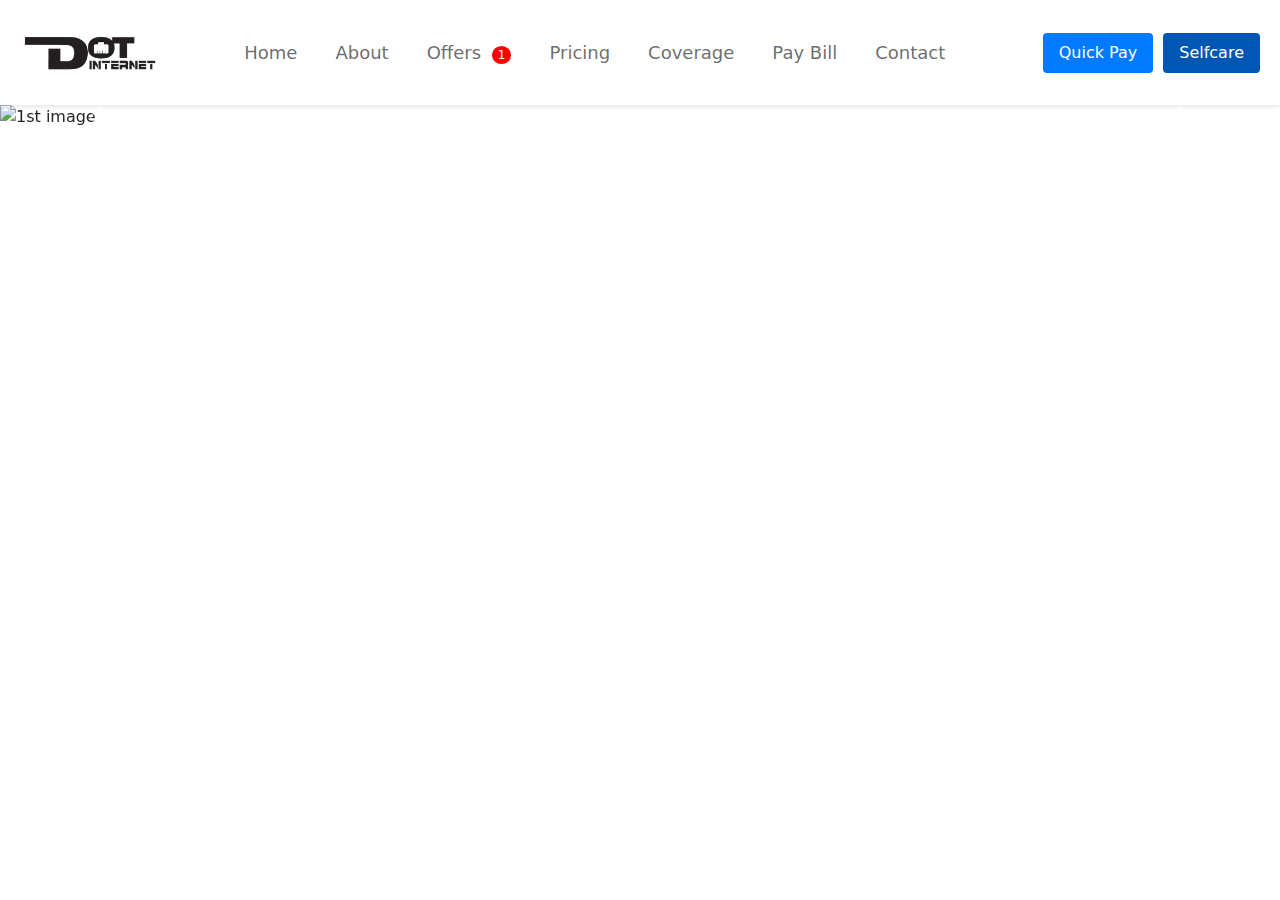
==== index.html @ 7874fa24 "header and slider completed" ====
<!DOCTYPE html>
<html lang="en">
<head>
    <meta charset="UTF-8">
    <meta name="viewport" content="width=device-width, initial-scale=1.0">
    <title>Start Communication</title>
    <link href="assets/css/bootstrap.min.css" rel="stylesheet">
    <link rel="stylesheet" href="assets/css/style.css">
</head>
<body>
    <div class="row">
        <div class="container">
            <header class="header">
                <div class="" id="container">
                    <div class="logo">
                        <img src="assets/images/logo.png" alt="DOT Internet Logo">
                    </div>
                    <input type="checkbox" id="menu-toggle">
                    <label for="menu-toggle" class="menu-icon">
                        <span></span>
                        <span></span>
                        <span></span>
                    </label>
                    <nav class="nav">
                        <ul>
                            <li><a href="#">Home</a></li>
                            <li><a href="#">About</a></li>
                            <li><a href="#">Offers <span class="offer-count">1</span></a></li>
                            <li><a href="#">Pricing</a></li>
                            <li><a href="#">Coverage</a></li>
                            <li><a href="#">Pay Bill</a></li>
                            <li><a href="#">Contact</a></li>
                        </ul>
                    </nav>
                    <div class="nav-buttons">
                        <button class="quick-pay btn btn-primary">Quick Pay</button>
                        <button class="selfcare">Selfcare</button>
                    </div>
                </div>
            </header>
        </div>
    </div>
    
    <div class="row">
        <div class="container">
            <div id="carouselExampleFade" class="carousel slide carousel-fade" data-bs-ride="carousel">
                <div class="carousel-inner">
                  <div class="carousel-item active">
                    <img src="https://capricathemes.com/opencart/OPC08/OPC080178/OPC1/image/cache/catalog/main-banner-1-1903x701.jpg" class="d-block w-100" alt="1st image">
                  </div>
                  <div class="carousel-item">
                    <img src="https://capricathemes.com/opencart/OPC08/OPC080178/OPC1/image/cache/catalog/main-banner-2-1903x701.jpg" class="d-block w-100" alt="2nd image">
                  </div>
                  <div class="carousel-item">
                    <img src="https://capricathemes.com/opencart/OPC08/OPC080178/OPC1/image/cache/catalog/main-banner-2-1903x701.jpg" class="d-block w-100" alt="3rd image">
                  </div>
                </div>
                <button class="carousel-control-prev" type="button" data-bs-target="#carouselExampleFade" data-bs-slide="prev">
                  <span class="carousel-control-prev-icon" aria-hidden="true"></span>
                  <span class="visually-hidden">Previous</span>
                </button>
                <button class="carousel-control-next" type="button" data-bs-target="#carouselExampleFade" data-bs-slide="next">
                  <span class="carousel-control-next-icon" aria-hidden="true"></span>
                  <span class="visually-hidden">Next</span>
                </button>
              </div>
        </div>
    </div>
   





<script src="https://cdn.jsdelivr.net/npm/@popperjs/core@2.11.6/dist/umd/popper.min.js"></script>
<script src="https://cdn.jsdelivr.net/npm/bootstrap@5.2.3/dist/js/bootstrap.min.js"></script>
</body>
</html>
---- assets/css/style.css ----
/* styles.css */
body {
    margin: 0;
    /* font-family: Arial, sans-serif; */
}

.header {
    background-color: #fff;
    box-shadow: 0 2px 4px rgba(0, 0, 0, 0.1);
}

#container {
    display: flex;
    justify-content: space-between;
    align-items: center;
    padding: 24px 20px;
}

.logo img {
    height: 40px;
}

.nav ul {
    list-style: none;
    display: flex;
    margin: 0;
    padding: 15px;
}

.nav ul li {
    margin-right: 38px;
}

.nav ul li a {
    text-decoration: none;
    color: #383737bd;
    font-weight: 500;
    font-size: 18px;
}

.nav ul li a:hover {
    color: #007BFF;
}

.offer-count {
    background-color: red;
    color: white;
    border-radius: 50%;
    padding: 2px 6px;
    font-size: 12px;
    margin-left: 5px;
}

.nav-buttons {
    display: flex;
    align-items: center;
}

.nav-buttons button {
    background-color: #007BFF;
    color: white;
    border: none;
    padding: 8px 16px;
    margin-left: 10px;
    cursor: pointer;
    border-radius: 4px;
    font-weight: 500;
}

.nav-buttons button.selfcare {
    background-color: #0056b3;
}

.nav-buttons button:hover {
    background-color: #0056b3;
}
#menu-toggle {
    display: none;
}

/* styles.css */
@media screen and (max-width: 768px) {
    .menu-icon {
        display: block;
        cursor: pointer;
        padding: 10px;
    }

    .menu-icon span {
        display: block;
        width: 25px;
        height: 3px;
        background-color: #000;
        margin: 5px 0;
        transition: transform 0.4s, opacity 0.3s;
    }

    .menu-icon span:nth-child(2) {
        transform-origin: center;
    }

    #menu-toggle {
        display: none;
    }

    .nav ul {
        display: none;
        flex-direction: column;
        align-items: flex-start;
        width: 100%;
        position: absolute;
        top: 60px;
        left: 0;
        background-color: #fff;
        box-shadow: 0 8px 16px rgba(0, 0, 0, 0.1);
        z-index: 1000;
    }

    #menu-toggle:checked + .menu-icon span:nth-child(1) {
        transform: rotate(45deg) translate(5px, 5px);
    }

    #menu-toggle:checked + .menu-icon span:nth-child(2) {
        opacity: 0;
    }

    #menu-toggle:checked + .menu-icon span:nth-child(3) {
        transform: rotate(-45deg) translate(5px, -5px);
    }

    #menu-toggle:checked ~ .nav ul {
        display: flex;
    }

    .nav ul li {
        margin: 0;
    }

    .nav-buttons {
        margin-top: 10px; /* বাটনগুলির মধ্যে অন্তর দেওয়া */
    }
}
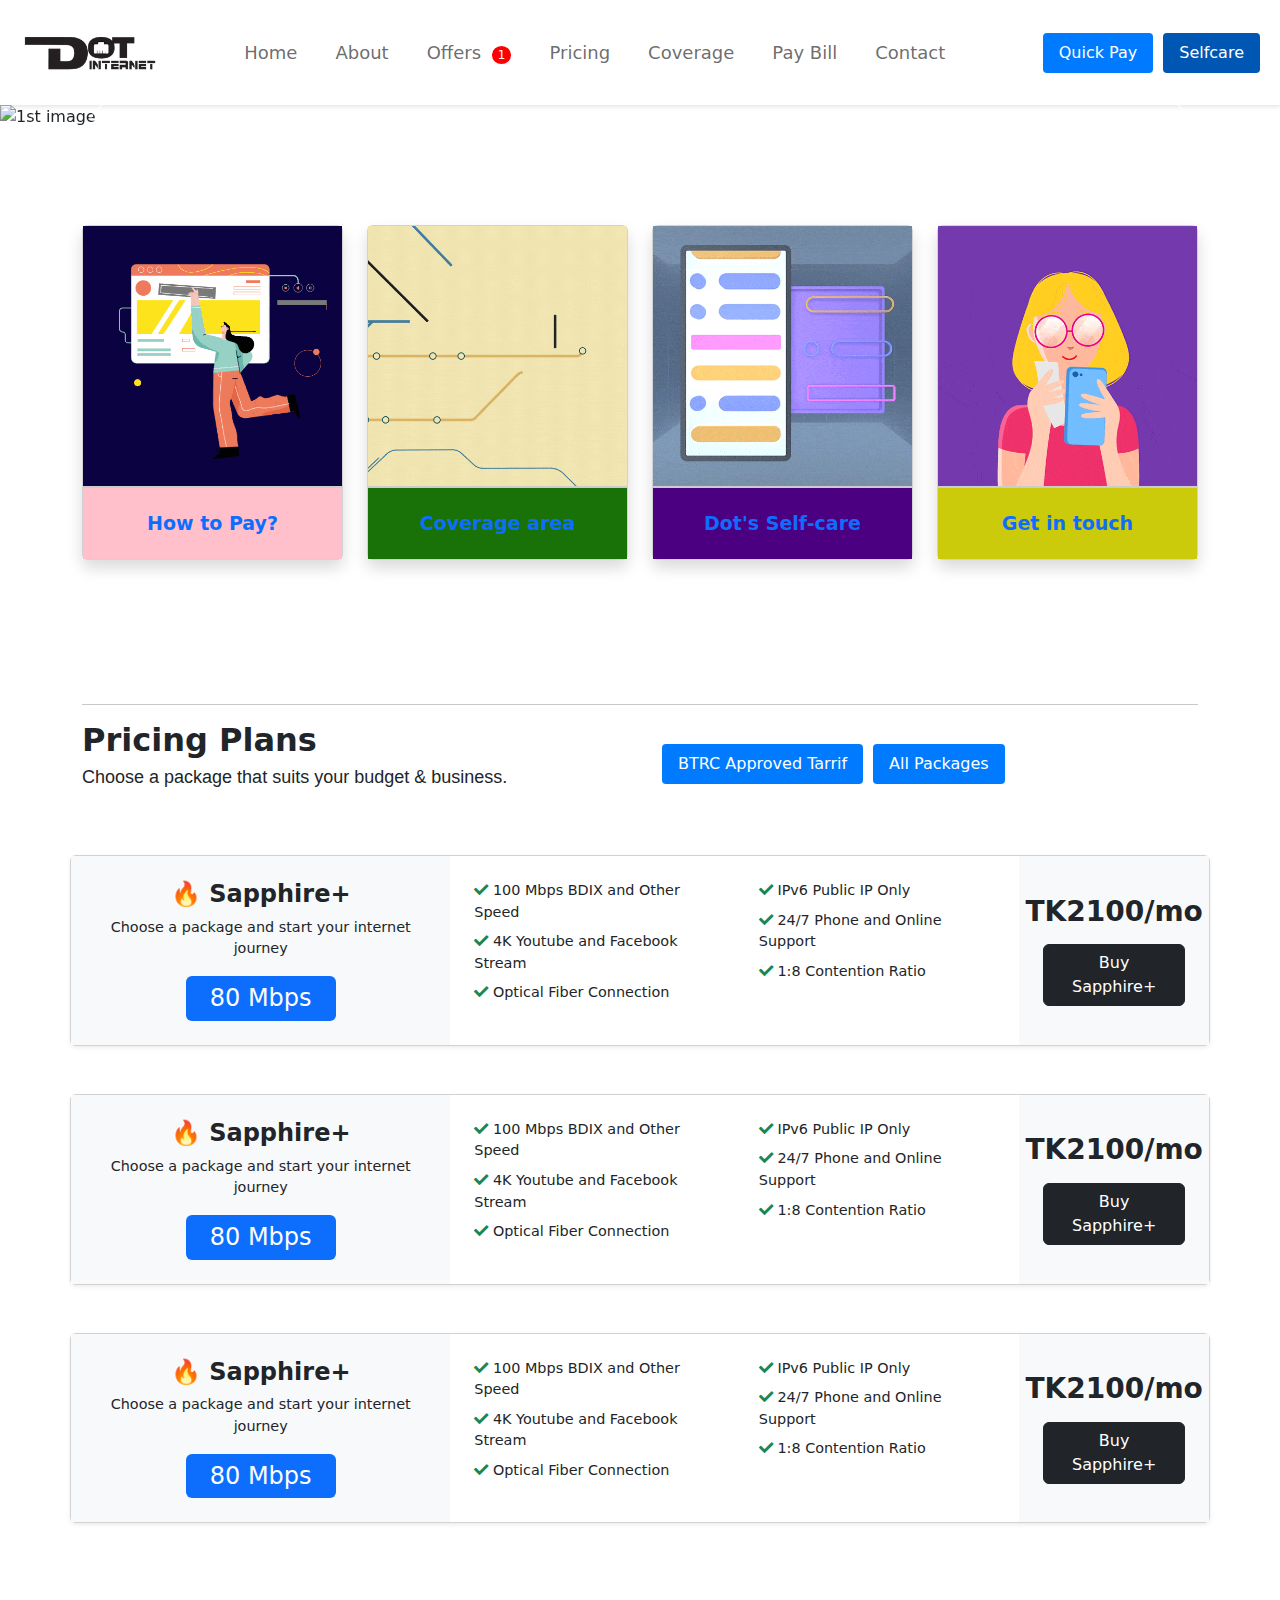
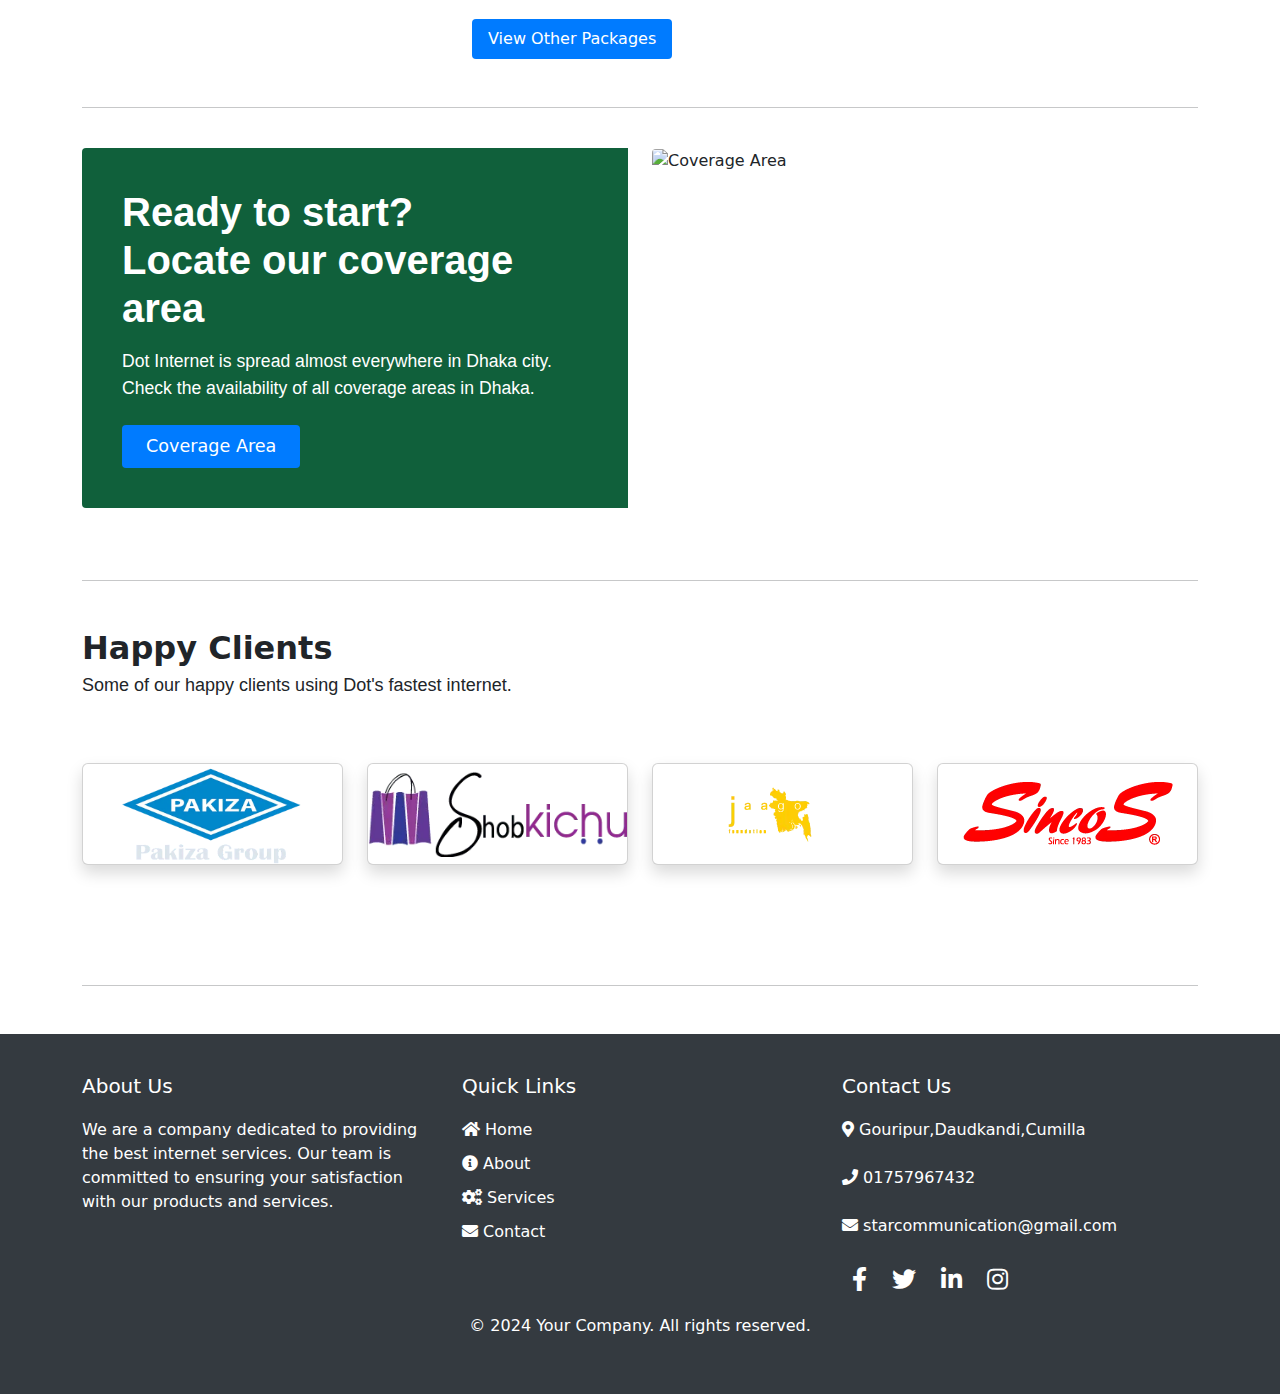
==== commit e0266d8d: "landing page working process" ====
--- a/index.html
+++ b/index.html
@@ -6,6 +6,7 @@
     <title>Start Communication</title>
     <link href="assets/css/bootstrap.min.css" rel="stylesheet">
     <link rel="stylesheet" href="assets/css/style.css">
+    <link href="https://cdnjs.cloudflare.com/ajax/libs/font-awesome/5.15.4/css/all.min.css" rel="stylesheet">
 </head>
 <body>
     <div class="row">
@@ -40,8 +41,8 @@
             </header>
         </div>
     </div>
-    
-    <div class="row">
+    <!--========================= Slider start========== -->
+    <div class="row mb-5">
         <div class="container">
             <div id="carouselExampleFade" class="carousel slide carousel-fade" data-bs-ride="carousel">
                 <div class="carousel-inner">
@@ -66,13 +67,285 @@
               </div>
         </div>
     </div>
-   
-
-
-
-
-
+      <!--========================= Slider start========== -->
+
+      <!--========================= Happy clients========== -->
+      <div class="container" id="happy_client">
+        <div class="row  py-5 mb-5">
+            <div class="col-md-3 mb-5">
+                <div class="card shadow package-card">
+                    <div class="card-header p-0">
+                        <img src="assets/images/pay.gif" class="img-fluid" alt="Client 1">
+                    </div>
+                    <div class="card-footer ">
+                        <button id="btn-block-pink" class="btn-block">
+                            <a href="">
+                                How to Pay?
+                            </a>
+                        </button>
+                    </div>
+                </div>
+            </div>
+            <div class="col-md-3 mb-5">
+                <div class="card shadow package-card">
+                    <div class="card-header p-0">
+                        <img src="assets/images/coverage.gif" class="img-fluid" alt="Client 1">
+                    </div>
+                    <div class="card-footer ">
+                        <button id="btn-block-green" class="btn-block">
+                            <a href="#">
+                                Coverage area
+                            </a>
+                        </button>
+                    </div>
+                </div>
+            </div>
+            <div class="col-md-3 mb-5">
+                <div class="card shadow package-card">
+                    <div class="card-header p-0">
+                        <img src="assets/images/selfcare.gif" class="img-fluid" alt="Client 1">
+                    </div>
+                    <div class="card-footer ">
+                        <button id="btn-block-indigo" class="btn-block">
+                            <a href="">Dot's Self-care</a>
+                        </button>
+                    </div>
+                </div>
+            </div>
+            <div class="col-md-3 mb-5">
+                <div class="card shadow package-card">
+                    <div class="card-header p-0">
+                        <img src="assets/images/contact.gif" class="img-fluid" alt="Client 1">
+                    </div>
+                    <div class="card-footer ">
+                        <button id="btn-block-yellow" class="btn-block">
+                            <a href="">Get in touch</a>
+                        </button>
+                    </div>
+                </div>
+            </div>
+            <!-- Add more columns as needed -->
+        </div>
+        <hr>
+    </div>
+    <!--========================= Happy clients========== -->
+
+    <!--========================= Pricing Plans Start ========== -->
+    <div class="container">
+        <div class="row d-flex">
+            <div class="col-md-6" id="price_heading">
+                <h2>Pricing Plans</h2>
+                <p>Choose a package that suits your budget & business.</p>
+            </div>
+            <div class="col-md-6 price-buttons">
+                <button >BTRC Approved Tarrif</button>
+                <button>All Packages</button>
+            </div>
+        </div>
+        <div class="row  py-5">
+            <div class="card shadow package-card mb-5 shadow-sm">
+                <div class="row no-gutters">
+                    <div class="col-md-4 d-flex flex-column align-items-center justify-content-center bg-light p-4">
+                        <h5 class="card-title"><span role="img" aria-label="fire">🔥</span> Sapphire+</h5>
+                        <p class="card-text text-center">Choose a package and start your internet journey</p>
+                        <div class="speed-badge bg-primary text-white py-2 px-4 rounded">
+                            <h4 class="m-0">80 Mbps</h4>
+                        </div>
+                    </div>
+                    <div class="col-md-3 p-4">
+                        <ul class="list-unstyled">
+                            <li><i class="text-success fas fa-check"></i> 100 Mbps BDIX and Other Speed</li>
+                            <li><i class="text-success fas fa-check"></i> 4K Youtube and Facebook Stream</li>
+                            <li><i class="text-success fas fa-check"></i> Optical Fiber Connection</li>
+                        </ul>
+                    </div>
+                    <div class="col-md-3 p-4">
+                        <ul class="list-unstyled">
+                            <li><i class="text-success fas fa-check"></i> IPv6 Public IP Only</li>
+                            <li><i class="text-success fas fa-check"></i> 24/7 Phone and Online Support</li>
+                            <li><i class="text-success fas fa-check"></i> 1:8 Contention Ratio</li>
+                        </ul>
+                    </div>
+                    <div class="col-md-2 d-flex flex-column align-items-center justify-content-center bg-light p-4">
+                        <h3 class="price">TK2100/mo</h3>
+                        <button class="btn btn-dark btn-block">Buy Sapphire+</button>
+                    </div>
+                </div>
+            </div>
+            <div class="card package-card mb-5  shadow-sm">
+                <div class="row no-gutters">
+                    <div class="col-md-4 d-flex flex-column align-items-center justify-content-center bg-light p-4">
+                        <h5 class="card-title"><span role="img" aria-label="fire">🔥</span> Sapphire+</h5>
+                        <p class="card-text text-center">Choose a package and start your internet journey</p>
+                        <div class="speed-badge bg-primary text-white py-2 px-4 rounded">
+                            <h4 class="m-0">80 Mbps</h4>
+                        </div>
+                    </div>
+                    <div class="col-md-3 p-4">
+                        <ul class="list-unstyled">
+                            <li><i class="text-success fas fa-check"></i> 100 Mbps BDIX and Other Speed</li>
+                            <li><i class="text-success fas fa-check"></i> 4K Youtube and Facebook Stream</li>
+                            <li><i class="text-success fas fa-check"></i> Optical Fiber Connection</li>
+                        </ul>
+                    </div>
+                    <div class="col-md-3 p-4">
+                        <ul class="list-unstyled">
+                            <li><i class="text-success fas fa-check"></i> IPv6 Public IP Only</li>
+                            <li><i class="text-success fas fa-check"></i> 24/7 Phone and Online Support</li>
+                            <li><i class="text-success fas fa-check"></i> 1:8 Contention Ratio</li>
+                        </ul>
+                    </div>
+                    <div class="col-md-2 d-flex flex-column align-items-center justify-content-center bg-light p-4">
+                        <h3 class="price">TK2100/mo</h3>
+                        <button class="btn btn-dark btn-block">Buy Sapphire+</button>
+                    </div>
+                </div>
+            </div>
+            <div class="card package-card mb-5  shadow-sm">
+                <div class="row no-gutters">
+                    <div class="col-md-4 d-flex flex-column align-items-center justify-content-center bg-light p-4">
+                        <h5 class="card-title"><span role="img" aria-label="fire">🔥</span> Sapphire+</h5>
+                        <p class="card-text text-center">Choose a package and start your internet journey</p>
+                        <div class="speed-badge bg-primary text-white py-2 px-4 rounded">
+                            <h4 class="m-0">80 Mbps</h4>
+                        </div>
+                    </div>
+                    <div class="col-md-3 p-4">
+                        <ul class="list-unstyled">
+                            <li><i class="text-success fas fa-check"></i> 100 Mbps BDIX and Other Speed</li>
+                            <li><i class="text-success fas fa-check"></i> 4K Youtube and Facebook Stream</li>
+                            <li><i class="text-success fas fa-check"></i> Optical Fiber Connection</li>
+                        </ul>
+                    </div>
+                    <div class="col-md-3 p-4">
+                        <ul class="list-unstyled">
+                            <li><i class="text-success fas fa-check"></i> IPv6 Public IP Only</li>
+                            <li><i class="text-success fas fa-check"></i> 24/7 Phone and Online Support</li>
+                            <li><i class="text-success fas fa-check"></i> 1:8 Contention Ratio</li>
+                        </ul>
+                    </div>
+                    <div class="col-md-2 d-flex flex-column align-items-center justify-content-center bg-light p-4">
+                        <h3 class="price">TK2100/mo</h3>
+                        <button class="btn btn-dark btn-block">Buy Sapphire+</button>
+                    </div>
+                </div>
+            </div>
+        </div>
+        <div class="row mb-5">
+            <div class="col-md-4 m-auto price-buttons">
+                <button>View Other Packages</button>
+            </div>
+        </div>
+        <hr>
+    </div>
+    <!--========================= Pricing Plans End ========== -->
+
+
+    <!--========================= Coverage area Start========== -->
+    <div class="container">
+        <div class="row py-4 mb-5  d-flex" >
+            <div class="col-md-6">
+                <div class="text-column">
+                    <h2>Ready to start?<br>Locate our coverage area</h2>
+                    <p>Dot Internet is spread almost everywhere in Dhaka city. Check the availability of all coverage areas in Dhaka.</p>
+                    <button class="btn btn-primary">Coverage Area</button>
+                </div>
+            </div>
+            <div class="col-md-6">
+                <div class="image-column">
+                    <img src="https://dotinternetbd.com/_next/image?url=%2F_next%2Fstatic%2Fmedia%2Fcoverage.471361ba.jpg&w=1920&q=75" class="img-fluid" alt="Coverage Area">
+                </div>
+            </div>
+        </div>
+        <hr>
+    </div>
+    <!--========================= Coverage area End========== -->
+
+
+    <!--========================= Happy clients========== -->
+    <div class="container">
+        <div class="row mt-5 ">
+            <div class="row d-flex">
+                <div class="col-md-6" id="price_heading">
+                    <h2>Happy Clients</h2>
+                    <p>Some of our happy clients using Dot's fastest internet.</p>
+                </div>
+                <div class="col-md-6 price-buttons">
+                   
+                </div>
+            </div>
+        </div>
+        <div class="row  py-5 mb-5">
+            <div class="col-md-3 mb-4">
+                <div class="card shadow package-card">
+                    <img src="assets/images/1.png" class="card-img-top" alt="Client 1">
+                </div>
+            </div>
+            <div class="col-md-3 mb-4">
+                <div class="card shadow package-card">
+                    <img src="assets/images/2.png" class="card-img-top" alt="Client 2">
+                </div>
+            </div>
+            <div class="col-md-3 mb-4">
+                <div class="card shadow package-card">
+                    <img src="assets/images/3.png" class="card-img-top" alt="Client 3">
+                </div>
+            </div>
+            <div class="col-md-3 mb-4">
+                <div class="card shadow package-card">
+                    <img src="assets/images/4.png" class="card-img-top" alt="Client 4">
+                </div>
+            </div>
+            <!-- Add more columns as needed -->
+        </div>
+        <hr>
+    </div>
+    <!--========================= Happy clients========== -->
+
+
+
+    <!--========================= Footer Start========== -->
+    <footer class="footer mt-5">
+        <div class="container">
+            <div class="row">
+                <div class="col-md-4">
+                    <h5>About Us</h5>
+                    <p>We are a company dedicated to providing the best internet services. Our team is committed to ensuring your satisfaction with our products and services.</p>
+                </div>
+                <div class="col-md-4">
+                    <h5>Quick Links</h5>
+                    <ul class="list-unstyled">
+                        <li><a href="#"><i class="fas fa-home"></i> Home</a></li>
+                        <li><a href="#"><i class="fas fa-info-circle"></i> About</a></li>
+                        <li><a href="#"><i class="fas fa-cogs"></i> Services</a></li>
+                        <li><a href="#"><i class="fas fa-envelope"></i> Contact</a></li>
+                    </ul>
+                </div>
+                <div class="col-md-4">
+                    <h5>Contact Us</h5>
+                    <address>
+                        <i class="fas fa-map-marker-alt"></i> Gouripur,Daudkandi,Cumilla<br><br>
+                        <i class="fas fa-phone"></i> 01757967432<br><br>
+                        <i class="fas fa-envelope"></i> <a href="mailto:info@example.com">starcommunication@gmail.com</a>
+                    </address>
+                    <div class="social-icons mt-4">
+                        <a href="https://www.facebook.com" target="_blank"><i class="fab fa-facebook-f"></i></a>
+                        <a href="https://www.twitter.com" target="_blank"><i class="fab fa-twitter"></i></a>
+                        <a href="https://www.linkedin.com" target="_blank"><i class="fab fa-linkedin-in"></i></a>
+                        <a href="https://www.instagram.com" target="_blank"><i class="fab fa-instagram"></i></a>
+                    </div>
+                </div>
+            </div>
+            <div class="row mt-3">
+                <div class="col-md-12 text-center">
+                    <p>&copy; 2024 Your Company. All rights reserved.</p>
+                </div>
+            </div>
+        </div>
+    </footer>
+    <!--========================= Footer End ========== -->
 <script src="https://cdn.jsdelivr.net/npm/@popperjs/core@2.11.6/dist/umd/popper.min.js"></script>
 <script src="https://cdn.jsdelivr.net/npm/bootstrap@5.2.3/dist/js/bootstrap.min.js"></script>
+<script src="https://cdnjs.cloudflare.com/ajax/libs/font-awesome/5.15.4/js/all.min.js"></script>
 </body>
 </html>
--- a/assets/css/style.css
+++ b/assets/css/style.css
@@ -79,6 +79,203 @@
     display: none;
 }
 
+
+/*******Card After Slider Start****/
+.card-header img {
+    width: 100%;
+    height: 260px; 
+    object-fit: cover;
+}
+.card-footer {
+    padding: 0;
+}
+#btn-block-pink {
+    width: 100%;
+    padding: 9px;
+    background: pink;
+    color: #767676;
+    font-size: 19px;
+    font-weight: bold;
+    border: 12px solid pink;
+}
+#btn-block-green {
+    width: 100%;
+    padding: 9px;
+    background: rgb(24 114 7);
+    color: #cbc5c5;;
+    font-size: 19px;
+    font-weight: bold;
+    border: 12px solid rgb(24 114 7);
+}
+#btn-block-indigo {
+    width: 100%;
+    padding: 9px;
+    background: indigo;
+    color: #cbc5c5;;
+    font-size: 19px;
+    font-weight: bold;
+    border: 12px solid indigo;
+}
+#btn-block-yellow {
+    width: 100%;
+    padding: 9px;
+    background: #cbcb0c;
+    color: #727070;;
+    font-size: 19px;
+    font-weight: bold;
+    border: 12px solid #cbcb0c;
+}
+        
+#happy_client button a{
+    text-decoration: none;
+}
+/*******Card After Slider End****/
+
+
+
+
+/*******Package Card Start****/
+
+.package-card .card-title {
+    font-size: 1.5rem;
+    font-weight: 700;
+}
+
+.package-card .card-text {
+    font-size: 0.9rem;
+    margin-bottom: 1rem;
+}
+
+.package-card .speed-badge {
+    font-size: 1.25rem;
+    font-weight: 700;
+}
+
+.package-card ul {
+    padding-left: 0;
+}
+
+.package-card ul li {
+    font-size: 0.9rem;
+    margin-bottom: 0.5rem;
+}
+
+.package-card .price {
+    font-size: 1.75rem;
+    font-weight: 700;
+    margin-bottom: 1rem;
+}
+.price-buttons {
+    display: flex;
+    align-items: center;
+}
+
+.price-buttons button {
+    background-color: #007BFF;
+    color: white;
+    border: none;
+    padding: 8px 16px;
+    margin-left: 10px;
+    cursor: pointer;
+    border-radius: 4px;
+    font-weight: 500;
+}
+
+.price-buttons button.selfcare {
+    background-color: #0056b3;
+}
+
+.price-buttons button:hover {
+    background-color: #080808;
+}
+
+#price_heading h2 {
+    margin: 0px;
+    font-weight: bold;
+}
+#price_heading p {
+    font-size: 18px;
+    margin-top: 5px;
+    font-family: sans-serif;
+}
+/*******Package Card End ****/
+
+
+/*******Coverage Area ****/
+.text-column {
+    background-color: #065a33f5; 
+    padding: 2.5rem;
+    border-radius: 0.25rem 0 0 0.25rem;
+}
+.text-column h2 {
+    font-size: 2.5rem;
+    font-weight: bold;
+    margin-bottom: 1rem;
+    color: white;
+    font-family: sans-serif;
+    font-weight: 700;
+}
+.text-column p {
+    font-size: 1.1rem;
+    margin-bottom: 1.5rem;
+    color: white;
+    font-family: sans-serif;
+}
+.text-column button {
+    background-color: #007bff;
+    color: #fff;
+    border: none;
+    padding: 0.5rem 1.5rem;
+    font-size: 1.1rem;
+    border-radius: 0.25rem;
+}
+.text-column button:hover {
+    background-color: #0056b3;
+}
+.image-column img {
+    border-radius: 0.25rem;
+}
+/*******Coverage Area Card End ****/
+
+
+/******* Happy Client Start ****/
+.card-img-top {
+    width: 100%;
+    height: 100px; 
+    object-fit: scale-down; 
+}
+/******* Happy Client End ****/
+
+/******* Footer Start ****/
+.footer {
+    background-color: #343a40;
+    color: white;
+    padding: 40px 0;
+}
+.footer a {
+    color: #ffffff;
+    text-decoration: none;
+}
+.footer a:hover {
+    color: #f8f9fa;
+    text-decoration: underline;
+}
+.footer h5 {
+    margin-bottom: 20px;
+}
+.footer .social-icons a {
+    margin: 0 10px;
+    font-size: 24px;
+    color: #ffffff;
+    transition: color 0.3s ease-in-out;
+}
+.footer .social-icons a:hover {
+    color: #007bff;
+}
+.footer .list-unstyled li {
+    margin-bottom: 10px;
+}
+/******* Footer End ****/
 /* styles.css */
 @media screen and (max-width: 768px) {
     .menu-icon {
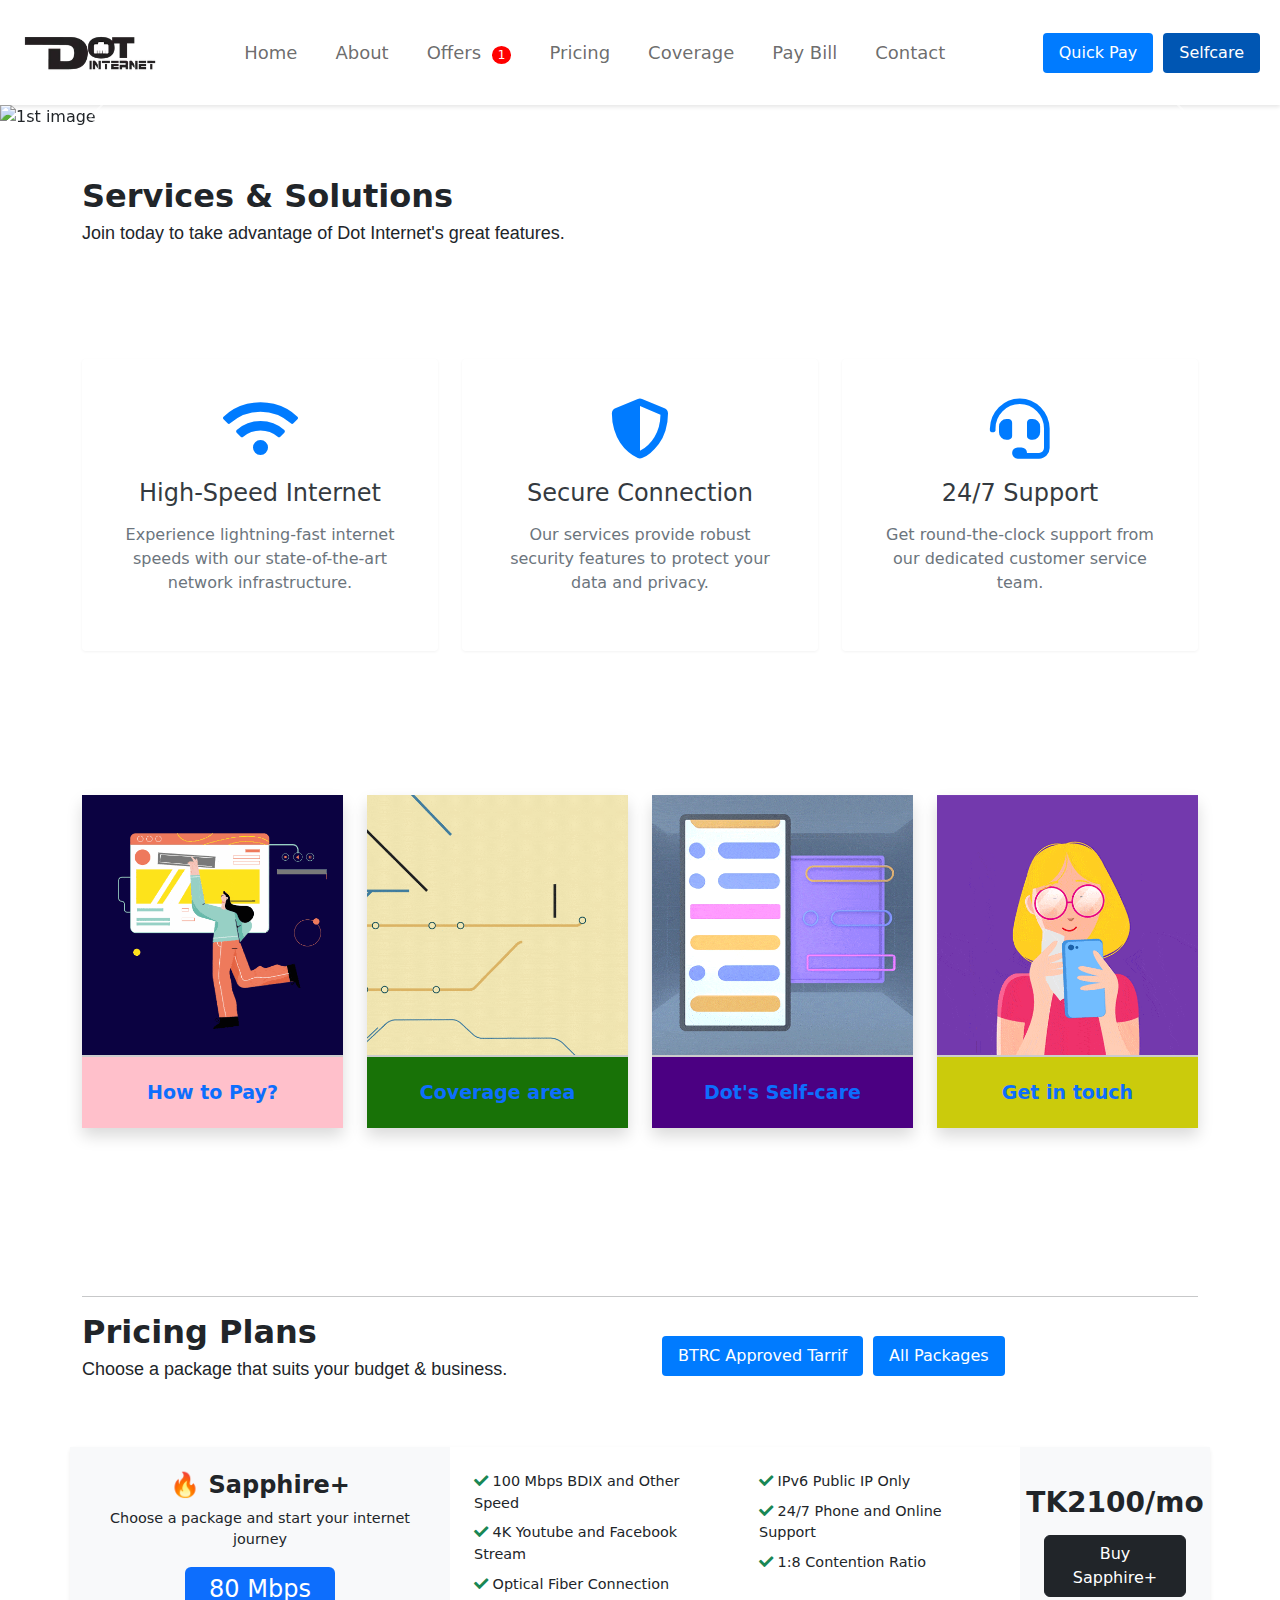
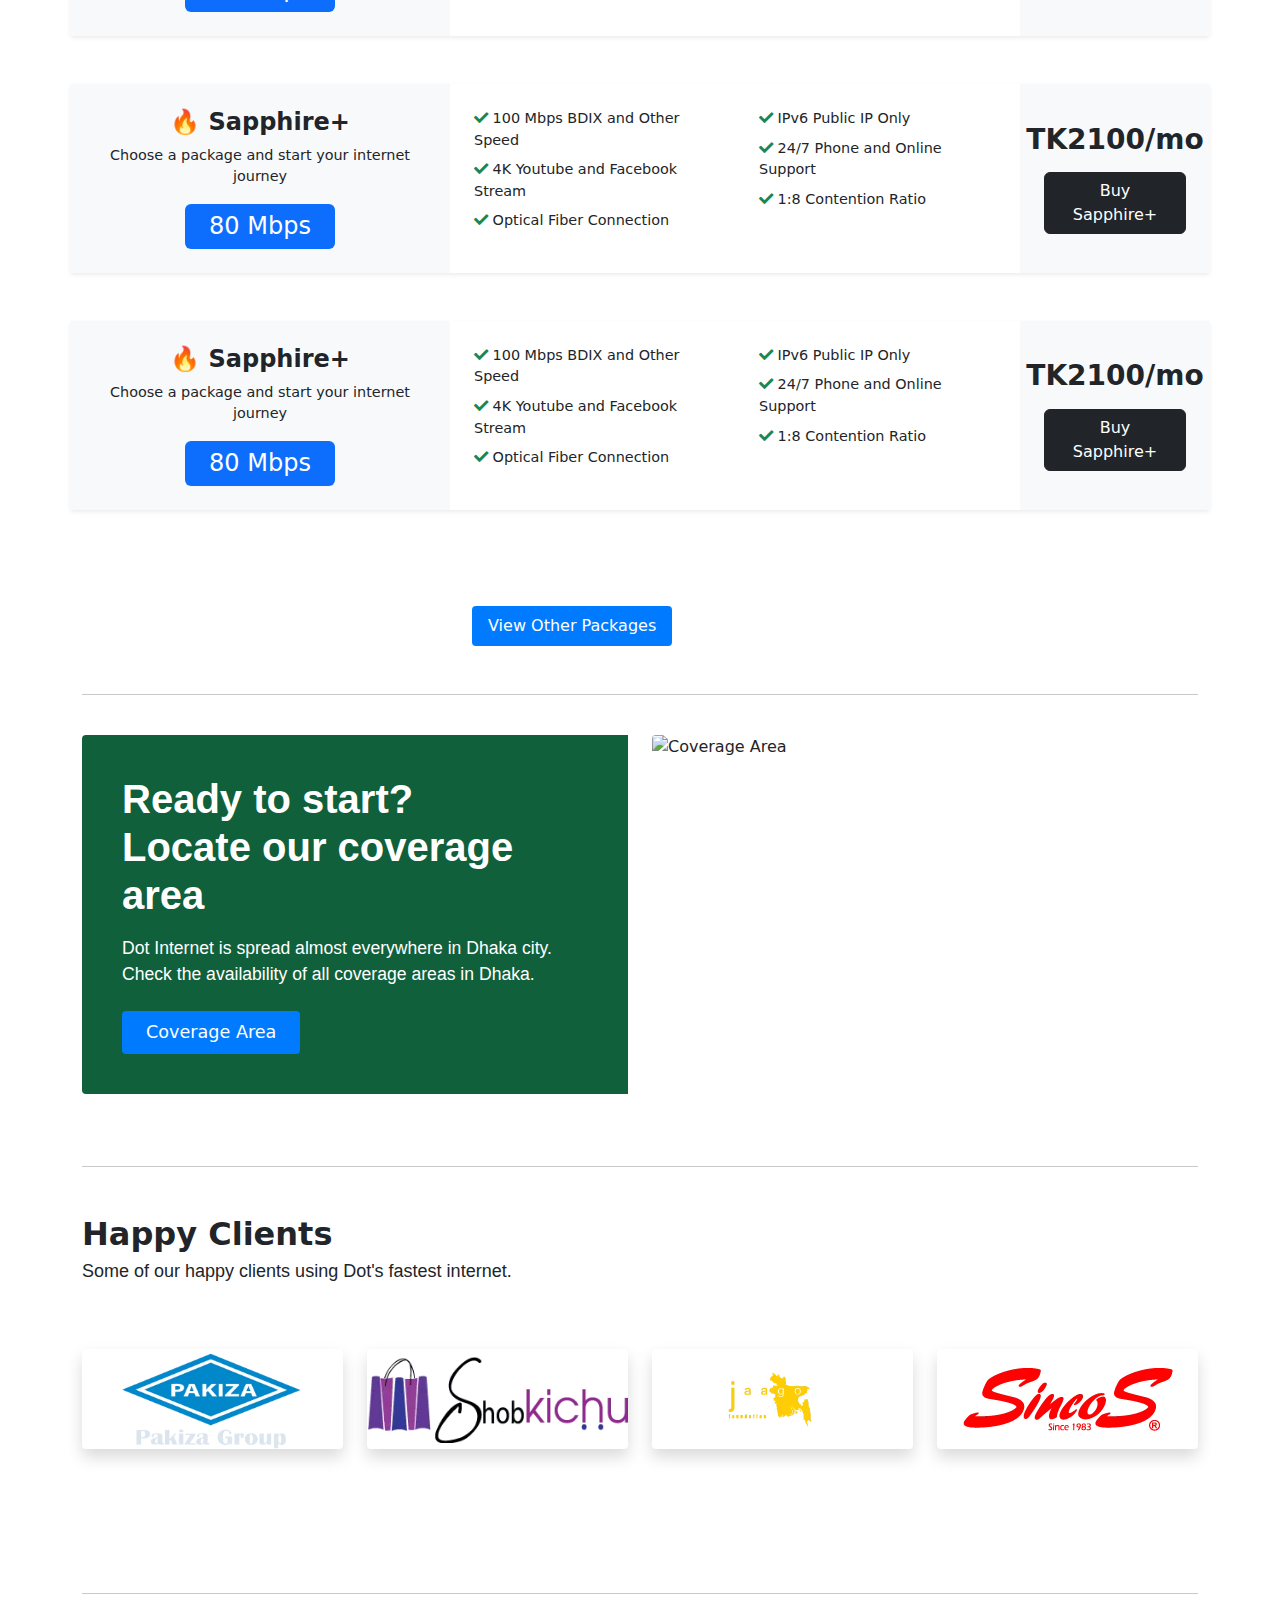
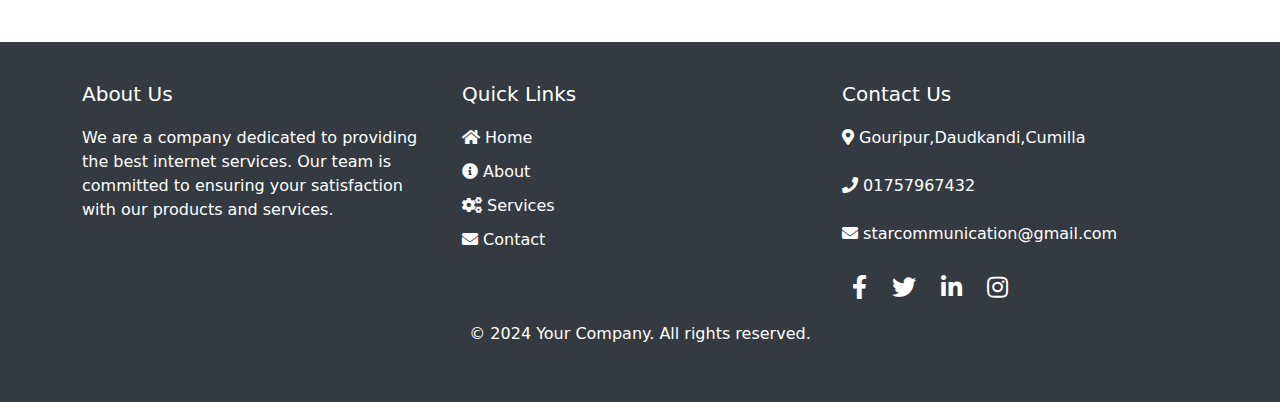
==== commit 7356c090: "pay.html completed" ====
--- a/index.html
+++ b/index.html
@@ -7,6 +7,9 @@
     <link href="assets/css/bootstrap.min.css" rel="stylesheet">
     <link rel="stylesheet" href="assets/css/style.css">
     <link href="https://cdnjs.cloudflare.com/ajax/libs/font-awesome/5.15.4/css/all.min.css" rel="stylesheet">
+    <style>
+        
+    </style>
 </head>
 <body>
     <div class="row">
@@ -29,7 +32,7 @@
                             <li><a href="#">Offers <span class="offer-count">1</span></a></li>
                             <li><a href="#">Pricing</a></li>
                             <li><a href="#">Coverage</a></li>
-                            <li><a href="#">Pay Bill</a></li>
+                            <li><a href="pay.html">Pay Bill</a></li>
                             <li><a href="#">Contact</a></li>
                         </ul>
                     </nav>
@@ -67,7 +70,53 @@
               </div>
         </div>
     </div>
-      <!--========================= Slider start========== -->
+    <!--========================= Slider start========== -->
+    <!--========================= Service And Solution start========== -->
+    <div class="container mt-5">
+        <div class="row mt-5 ">
+            <div class="row d-flex">
+                <div class="col-md-6" id="price_heading">
+                    <h2>Services & Solutions</h2>
+                    <p>Join today to take advantage of Dot Internet's great features.</p>
+                </div>
+                <div class="col-md-6 price-buttons">
+                   
+                </div>
+            </div>
+        </div>
+        <div class="row mt-5 py-5">
+            <div class="col-md-4 mb-4">
+                <div class="card service-card">
+                    <div class="card-body">
+                        <i class="fas fa-wifi"></i>
+                        <h5>High-Speed Internet</h5>
+                        <p>Experience lightning-fast internet speeds with our state-of-the-art network infrastructure.</p>
+                    </div>
+                </div>
+            </div>
+            <div class="col-md-4 mb-4">
+                <div class="card service-card">
+                    <div class="card-body">
+                        <i class="fas fa-shield-alt"></i>
+                        <h5>Secure Connection</h5>
+                        <p>Our services provide robust security features to protect your data and privacy.</p>
+                    </div>
+                </div>
+            </div>
+            <div class="col-md-4 mb-4">
+                <div class="card service-card">
+                    <div class="card-body">
+                        <i class="fas fa-headset"></i>
+                        <h5>24/7 Support</h5>
+                        <p>Get round-the-clock support from our dedicated customer service team.</p>
+                    </div>
+                </div>
+            </div>
+        </div>
+    </div>
+    <!--========================= Service And Solution start========== -->
+
+
 
       <!--========================= Happy clients========== -->
       <div class="container" id="happy_client">
--- a/assets/css/style.css
+++ b/assets/css/style.css
@@ -80,6 +80,37 @@
 }
 
 
+/******* Service Card Start****/
+.service-card {
+    border: none;
+    border-radius: 10px;
+    box-shadow: 0 4px 8px rgba(0, 0, 0, 0.1);
+    transition: transform 0.3s;
+    overflow: hidden;
+    background-color: #ffffff;
+}
+.service-card:hover {
+    transform: translateY(-10px);
+}
+.service-card .card-body {
+    padding: 40px;
+    text-align: center;
+}
+.service-card .card-body i {
+    font-size: 60px;
+    color: #007bff;
+    margin-bottom: 20px;
+}
+.service-card .card-body h5 {
+    font-size: 24px;
+    margin-bottom: 15px;
+    color: #343a40;
+}
+.service-card .card-body p {
+    font-size: 16px;
+    color: #6c757d;
+}
+/******* Service Card End****/
 /*******Card After Slider Start****/
 .card-header img {
     width: 100%;
@@ -276,6 +307,213 @@
     margin-bottom: 10px;
 }
 /******* Footer End ****/
+/******* Pay Page Style Start****/
+@media (min-width:992px) {
+    .page-container {
+        max-width: 1140px;
+        margin: 0 auto
+    }
+
+    .page-sidenav {
+        display: block !important
+    }
+}
+
+.padding {
+    padding: 2rem
+}
+
+.w-32 {
+    width: 32px !important;
+    height: 32px !important;
+    font-size: .85em
+}
+
+.tl-item .avatar {
+    z-index: 2
+}
+
+.circle {
+    border-radius: 500px
+}
+
+.gd-warning {
+    color: #fff;
+    border: none;
+    background: #f4c414 linear-gradient(45deg, #f4c414, #f45414)
+}
+
+.timeline {
+    position: relative;
+    border-color: rgba(160, 175, 185, .15);
+    padding: 0;
+    margin: 0
+}
+
+.p-4 {
+    padding: 1.5rem !important
+}
+
+.block,
+.card {
+    background: #fff;
+    border-width: 0;
+    border-radius: .25rem;
+    box-shadow: 0 1px 3px rgba(0, 0, 0, .05);
+    margin-bottom: 1.5rem
+}
+
+.mb-4,
+.my-4 {
+    margin-bottom: 1.5rem !important
+}
+
+.tl-item {
+    border-radius: 3px;
+    position: relative;
+    display: -ms-flexbox;
+    display: flex
+}
+
+.tl-item>* {
+    padding: 10px
+}
+
+.tl-item .avatar {
+    z-index: 2
+}
+
+.tl-item:last-child .tl-dot:after {
+    display: none
+}
+
+.tl-item.active .tl-dot:before {
+    border-color: #448bff;
+    box-shadow: 0 0 0 4px rgba(68, 139, 255, .2)
+}
+
+.tl-item:last-child .tl-dot:after {
+    display: none
+}
+
+.tl-item.active .tl-dot:before {
+    border-color: #448bff;
+    box-shadow: 0 0 0 4px rgba(68, 139, 255, .2)
+}
+
+.tl-dot {
+    position: relative;
+    border-color: rgba(160, 175, 185, .15)
+}
+
+.tl-dot:after,
+.tl-dot:before {
+    content: '';
+    position: absolute;
+    border-color: inherit;
+    border-width: 2px;
+    border-style: solid;
+    border-radius: 50%;
+    width: 10px;
+    height: 10px;
+    top: 15px;
+    left: 50%;
+    transform: translateX(-50%)
+}
+
+.tl-dot:after {
+    width: 0;
+    height: auto;
+    top: 25px;
+    bottom: -15px;
+    border-right-width: 0;
+    border-top-width: 0;
+    border-bottom-width: 0;
+    border-radius: 0
+}
+
+tl-item.active .tl-dot:before {
+    border-color: #448bff;
+    box-shadow: 0 0 0 4px rgba(68, 139, 255, .2)
+}
+
+.tl-dot {
+    position: relative;
+    border-color: rgba(160, 175, 185, .15)
+}
+
+.tl-dot:after,
+.tl-dot:before {
+    content: '';
+    position: absolute;
+    border-color: inherit;
+    border-width: 2px;
+    border-style: solid;
+    border-radius: 50%;
+    width: 10px;
+    height: 10px;
+    top: 15px;
+    left: 50%;
+    transform: translateX(-50%)
+}
+
+.tl-dot:after {
+    width: 0;
+    height: auto;
+    top: 25px;
+    bottom: -15px;
+    border-right-width: 0;
+    border-top-width: 0;
+    border-bottom-width: 0;
+    border-radius: 0
+}
+
+.tl-content p:last-child {
+    margin-bottom: 0
+}
+
+.tl-date {
+    font-size: .85em;
+    margin-top: 2px;
+    min-width: 100px;
+    max-width: 100px
+}
+
+.avatar {
+    position: relative;
+    line-height: 1;
+    border-radius: 500px;
+    white-space: nowrap;
+    font-weight: 700;
+    border-radius: 100%;
+    display: -ms-flexbox;
+    display: flex;
+    -ms-flex-pack: center;
+    justify-content: center;
+    -ms-flex-align: center;
+    align-items: center;
+    -ms-flex-negative: 0;
+    flex-shrink: 0;
+    border-radius: 500px;
+    box-shadow: 0 5px 10px 0 rgba(50, 50, 50, .15)
+}
+
+.b-warning {
+    border-color: #f4c414!important;
+}
+
+.b-primary {
+    border-color: #448bff!important;
+}
+
+.b-danger {
+    border-color: #f54394!important;
+}
+.highlight {
+            color: #e30613;
+            font-weight: bold;
+        }
+/*******Pay Page Style End****/
 /* styles.css */
 @media screen and (max-width: 768px) {
     .menu-icon {
@@ -335,6 +573,6 @@
     }
 
     .nav-buttons {
-        margin-top: 10px; /* বাটনগুলির মধ্যে অন্তর দেওয়া */
-    }
-}
+        margin-top: 10px;
+    }
+}
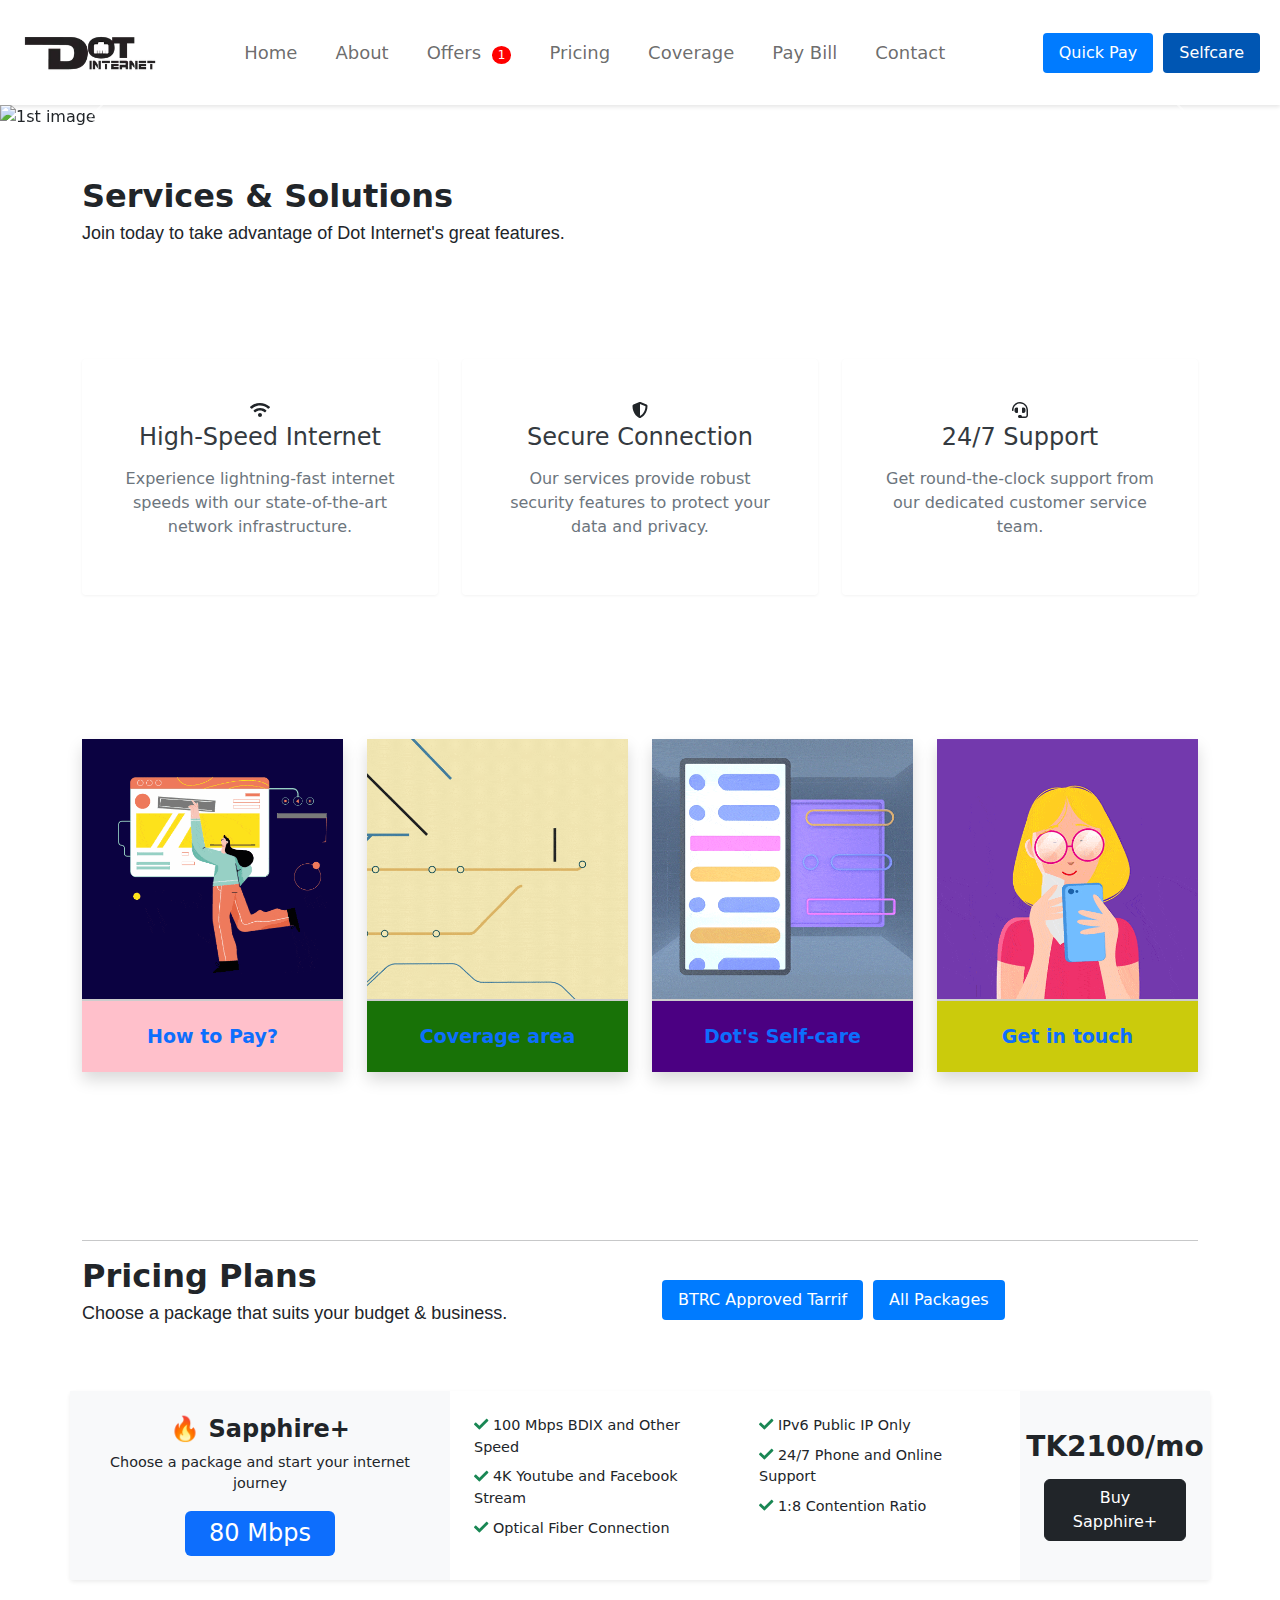
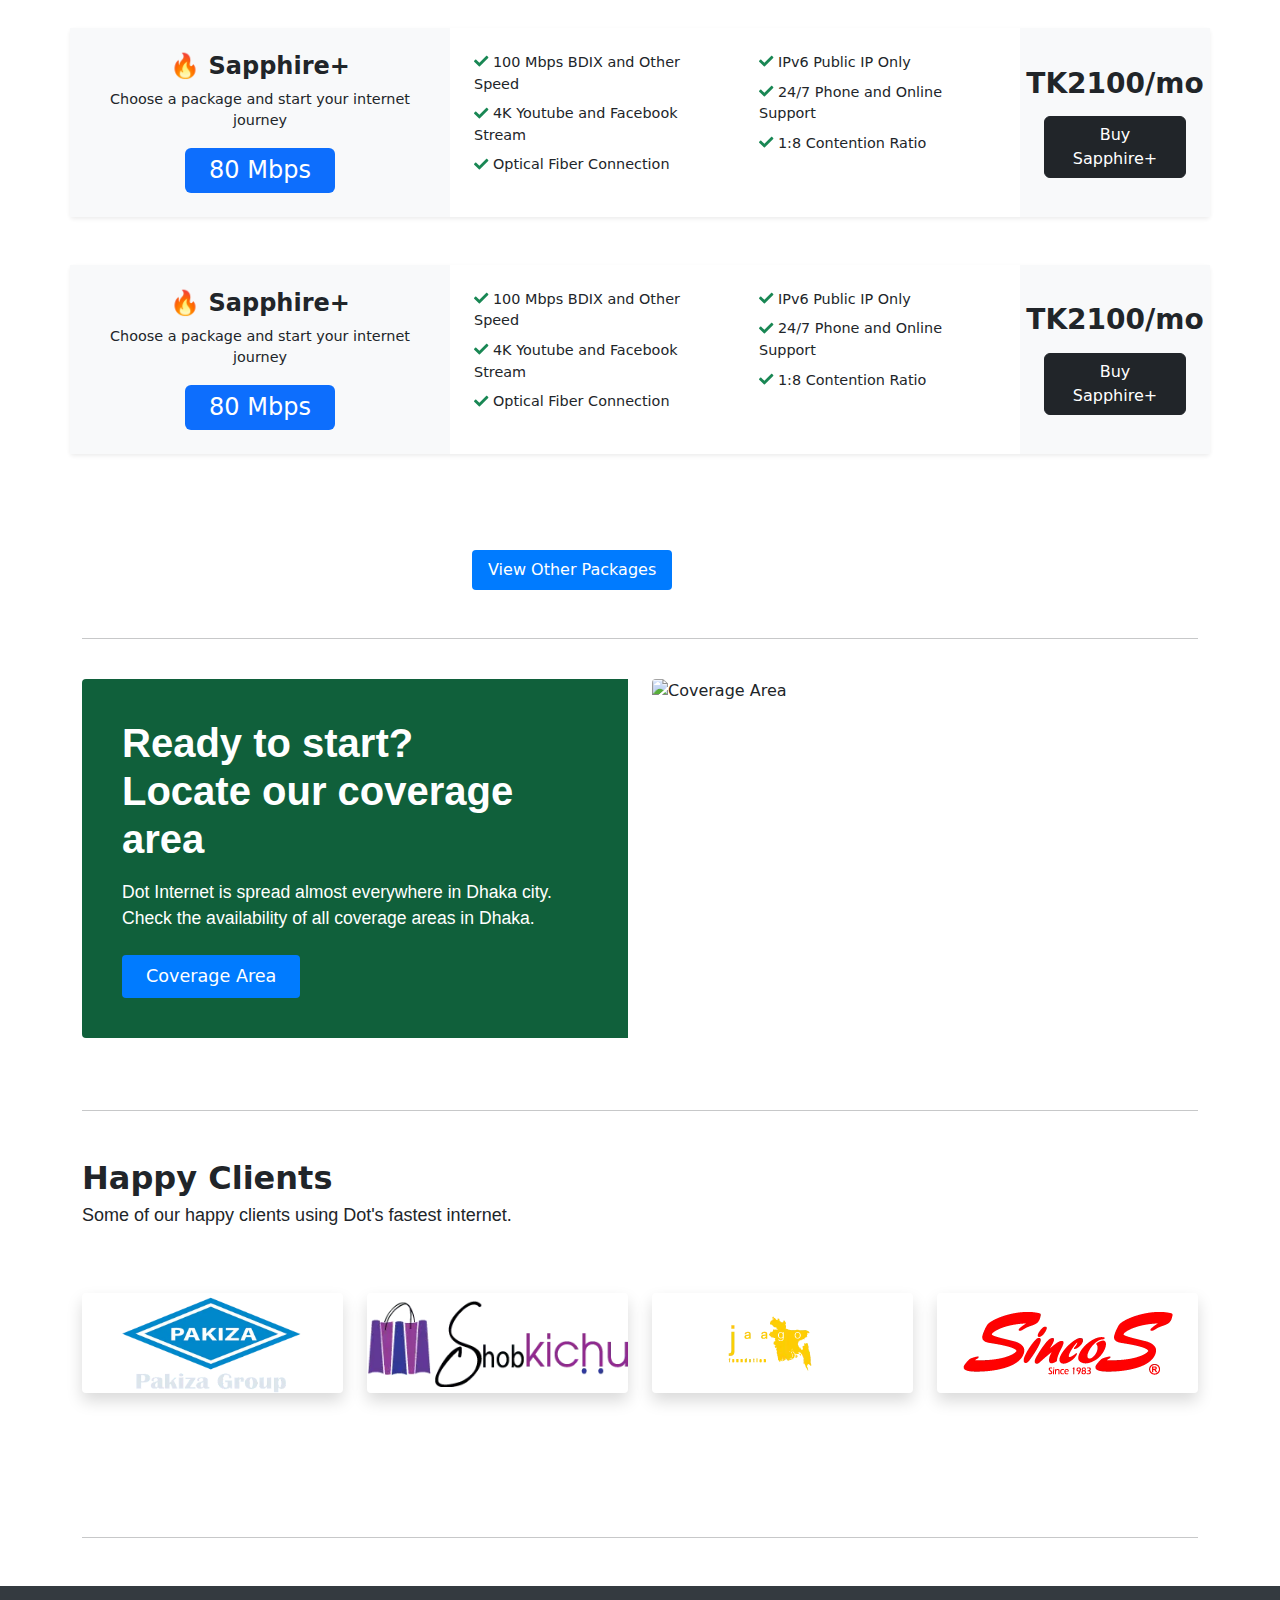
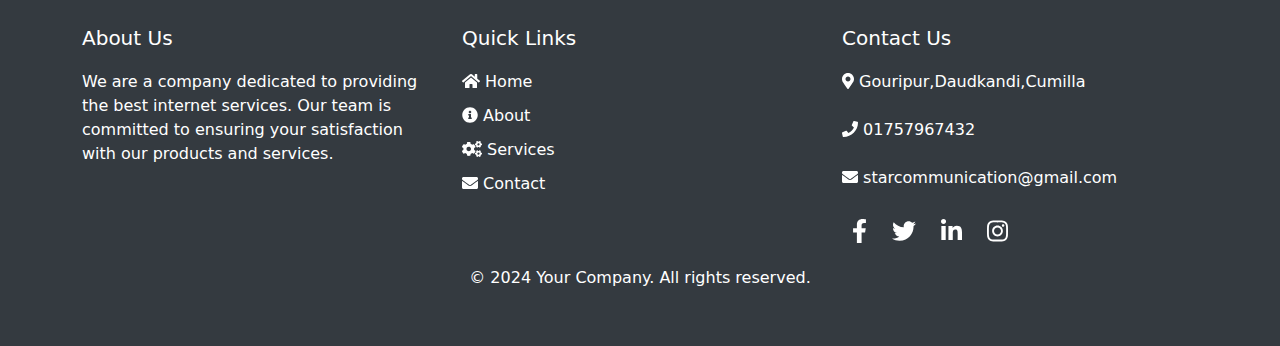
==== commit d540dec4: "coverage completed" ====
--- a/index.html
+++ b/index.html
@@ -12,6 +12,7 @@
     </style>
 </head>
 <body>
+     <!--========================= Header Start========== -->
     <div class="row">
         <div class="container">
             <header class="header">
@@ -33,7 +34,7 @@
                             <li><a href="#">Pricing</a></li>
                             <li><a href="#">Coverage</a></li>
                             <li><a href="pay.html">Pay Bill</a></li>
-                            <li><a href="#">Contact</a></li>
+                            <li><a href="contact.html">Contact</a></li>
                         </ul>
                     </nav>
                     <div class="nav-buttons">
@@ -44,6 +45,9 @@
             </header>
         </div>
     </div>
+     <!--=========================Header End========== -->
+
+
     <!--========================= Slider start========== -->
     <div class="row mb-5">
         <div class="container">
@@ -71,6 +75,8 @@
         </div>
     </div>
     <!--========================= Slider start========== -->
+
+
     <!--========================= Service And Solution start========== -->
     <div class="container mt-5">
         <div class="row mt-5 ">
@@ -393,8 +399,8 @@
         </div>
     </footer>
     <!--========================= Footer End ========== -->
-<script src="https://cdn.jsdelivr.net/npm/@popperjs/core@2.11.6/dist/umd/popper.min.js"></script>
-<script src="https://cdn.jsdelivr.net/npm/bootstrap@5.2.3/dist/js/bootstrap.min.js"></script>
-<script src="https://cdnjs.cloudflare.com/ajax/libs/font-awesome/5.15.4/js/all.min.js"></script>
+    <script src="assets/js/popper.min.js"></script>
+    <script src="assets/js/bootstrap.min.js"></script>
+    <script src="assets/js/all.min.js"></script>
 </body>
 </html>
--- a/assets/css/style.css
+++ b/assets/css/style.css
@@ -514,6 +514,21 @@
             font-weight: bold;
         }
 /*******Pay Page Style End****/
+
+
+/******* Contact Page ****/
+#contact {
+    background-color: #f8f9fa;
+}
+
+/******* Contact Page End ****/
+#offer {
+    background-color: #f8f9fa;
+}
+#offer-card-footer{
+    padding: 12px;
+}
+
 /* styles.css */
 @media screen and (max-width: 768px) {
     .menu-icon {
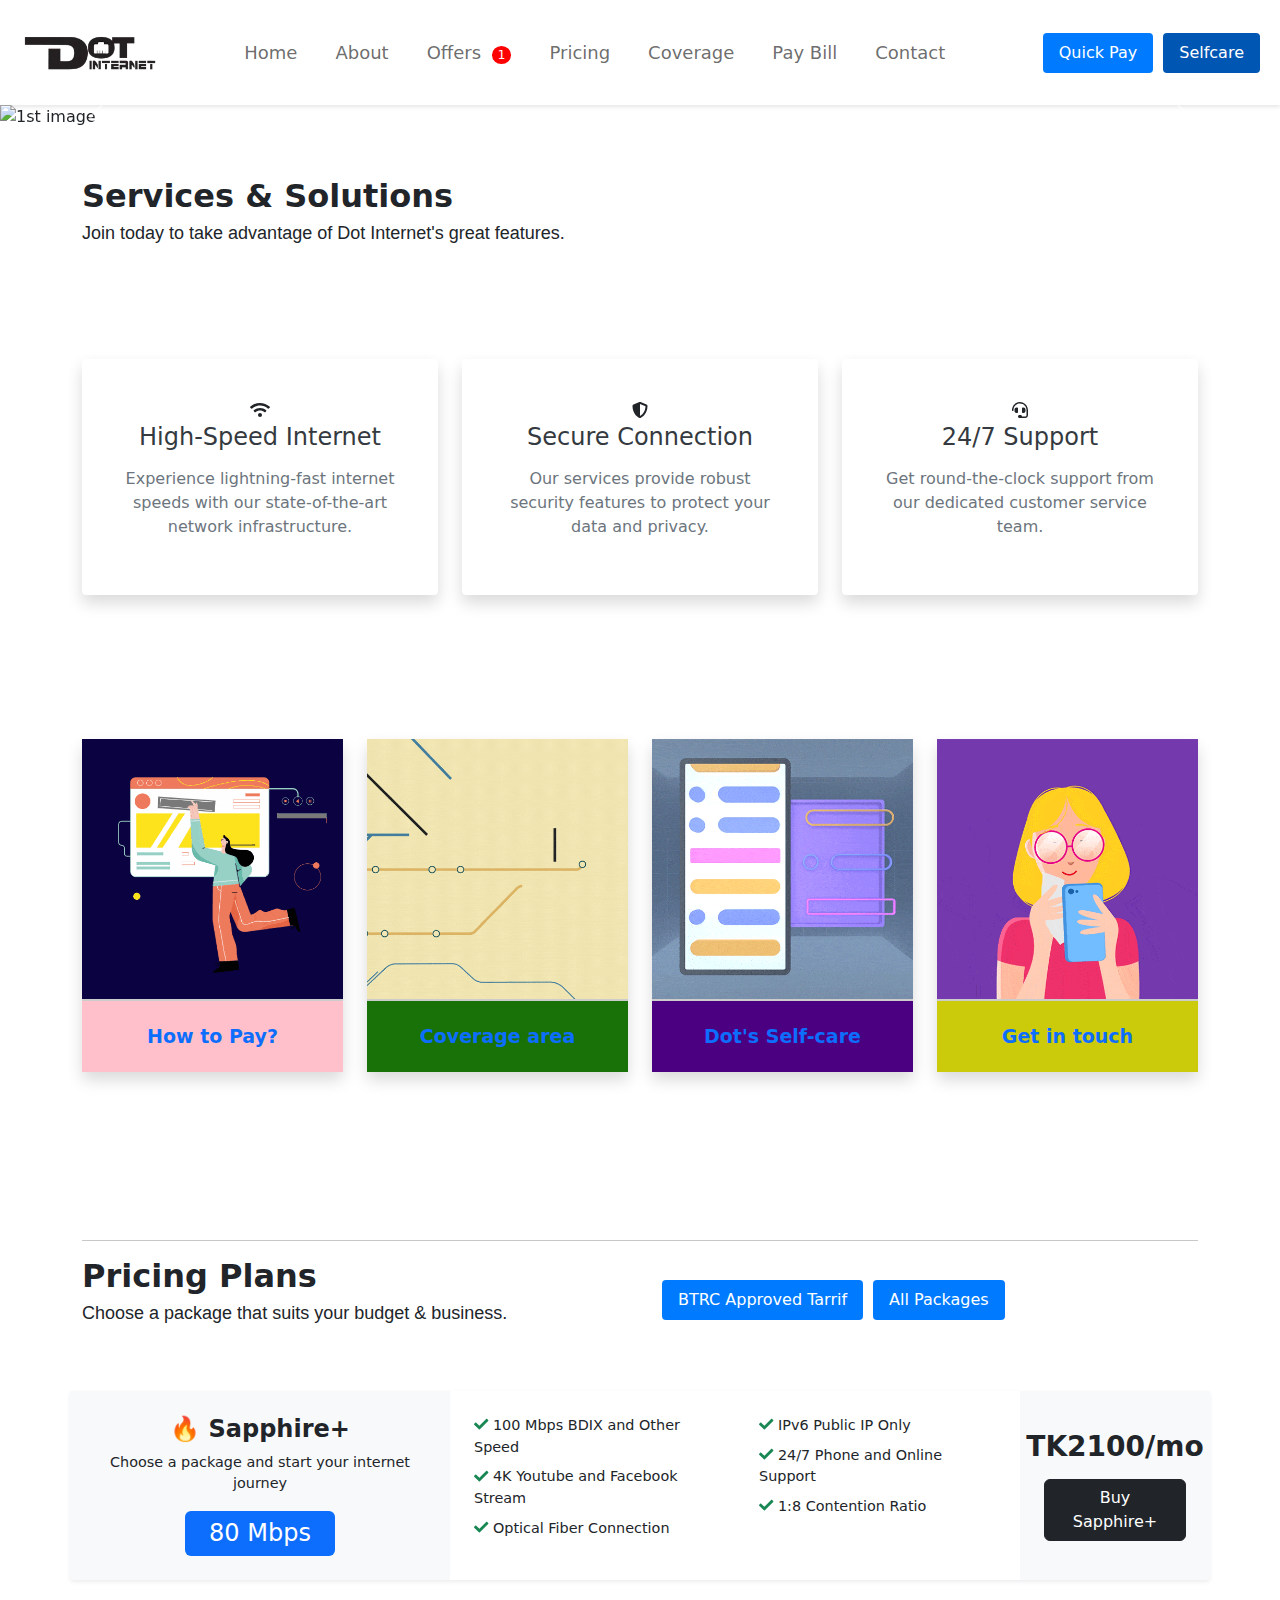
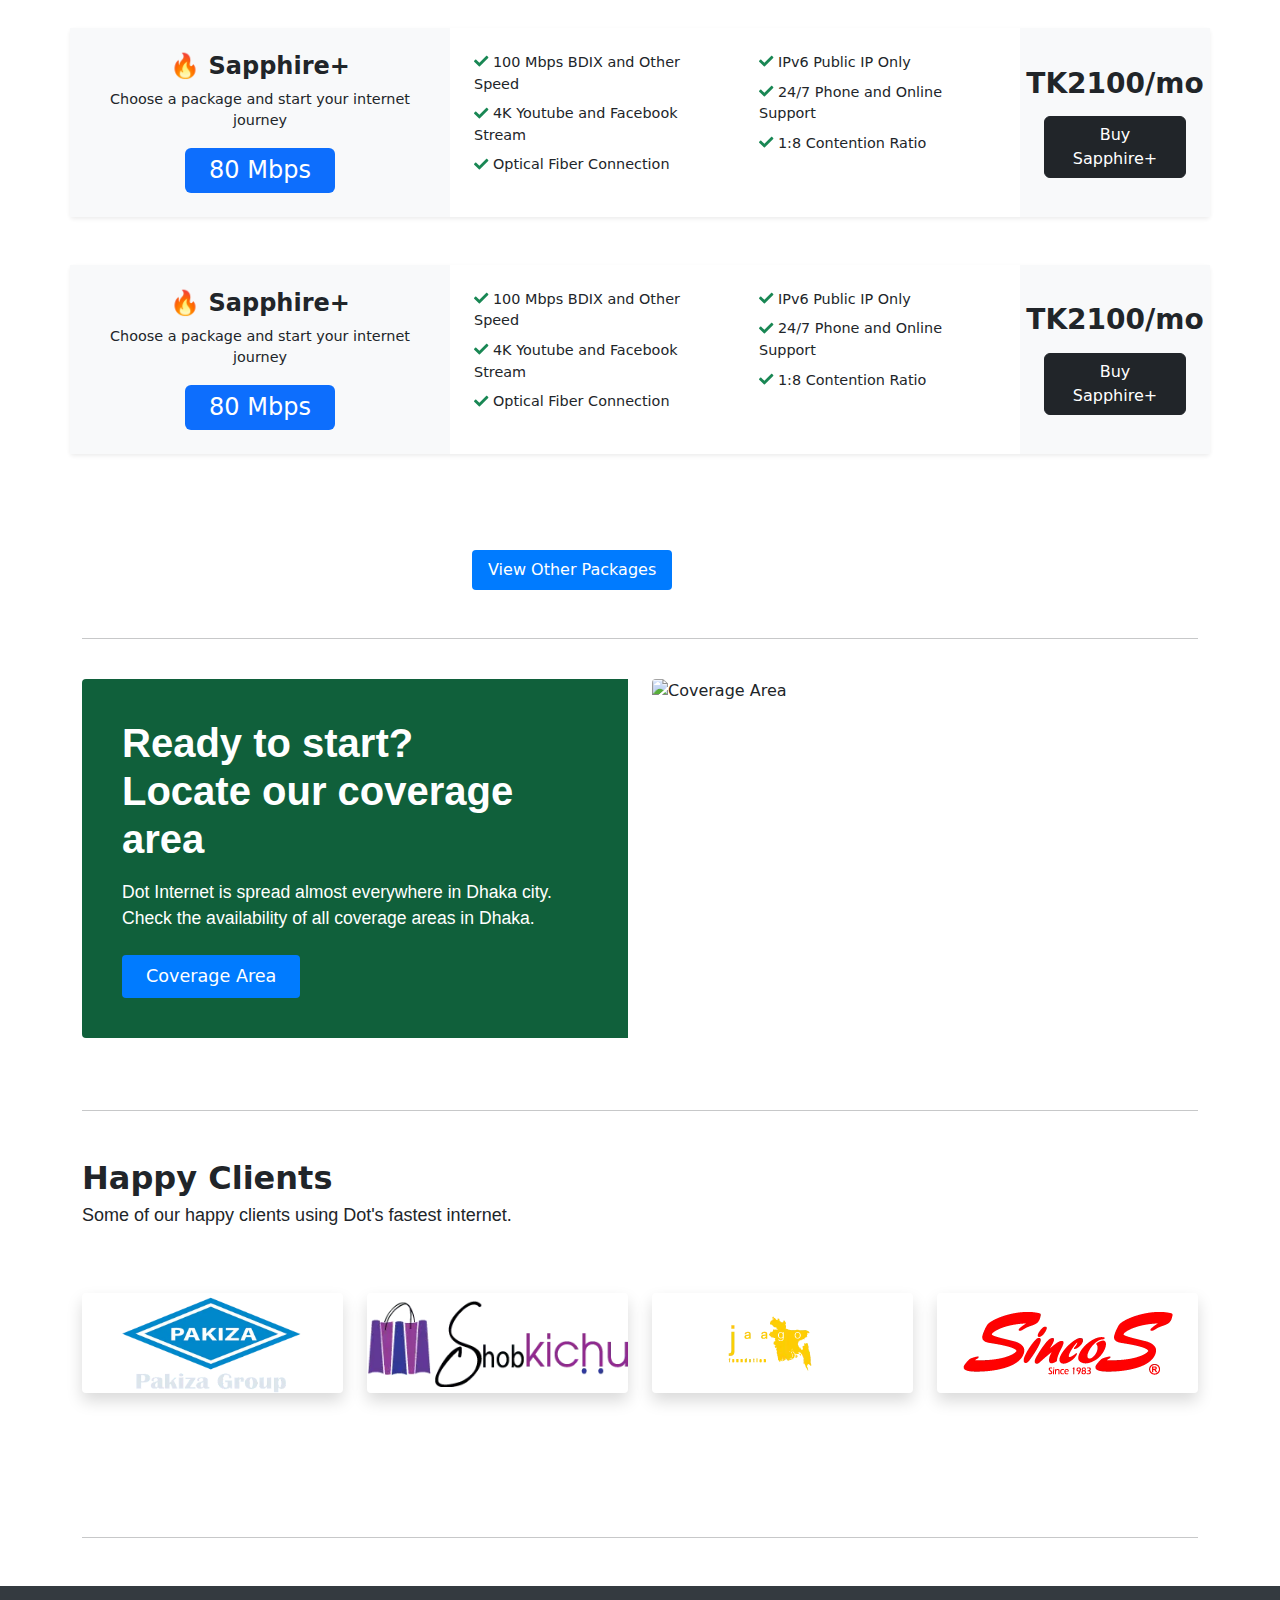
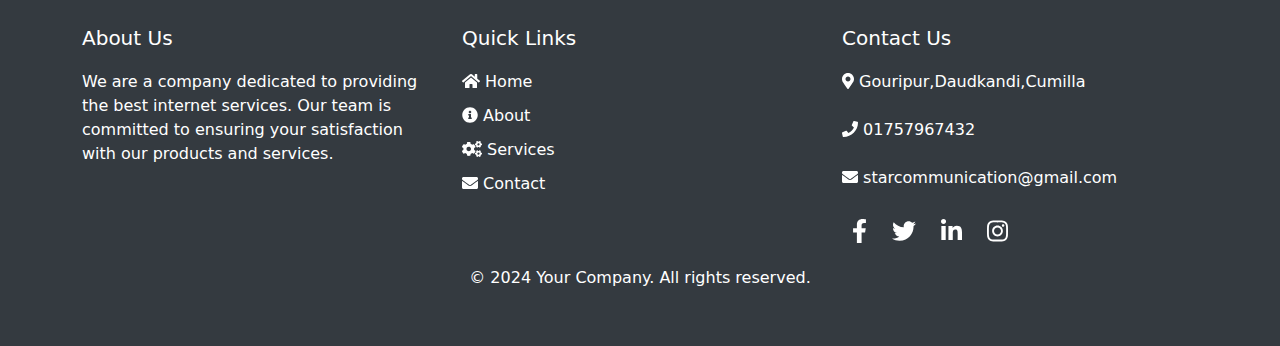
==== commit 16eeac82: "completed template" ====
--- a/index.html
+++ b/index.html
@@ -6,7 +6,7 @@
     <title>Start Communication</title>
     <link href="assets/css/bootstrap.min.css" rel="stylesheet">
     <link rel="stylesheet" href="assets/css/style.css">
-    <link href="https://cdnjs.cloudflare.com/ajax/libs/font-awesome/5.15.4/css/all.min.css" rel="stylesheet">
+    <link rel="stylesheet" href="assets/css/all.min.css">
     <style>
         
     </style>
@@ -28,11 +28,11 @@
                     </label>
                     <nav class="nav">
                         <ul>
-                            <li><a href="#">Home</a></li>
-                            <li><a href="#">About</a></li>
-                            <li><a href="#">Offers <span class="offer-count">1</span></a></li>
-                            <li><a href="#">Pricing</a></li>
-                            <li><a href="#">Coverage</a></li>
+                            <li><a href="index.html">Home</a></li>
+                            <li><a href="about.html">About</a></li>
+                            <li><a href="offer.html">Offers <span class="offer-count">1</span></a></li>
+                            <li><a href="price.html">Pricing</a></li>
+                            <li><a href="coverage.html">Coverage</a></li>
                             <li><a href="pay.html">Pay Bill</a></li>
                             <li><a href="contact.html">Contact</a></li>
                         </ul>
@@ -92,7 +92,7 @@
         </div>
         <div class="row mt-5 py-5">
             <div class="col-md-4 mb-4">
-                <div class="card service-card">
+                <div class="card service-card shadow">
                     <div class="card-body">
                         <i class="fas fa-wifi"></i>
                         <h5>High-Speed Internet</h5>
@@ -101,7 +101,7 @@
                 </div>
             </div>
             <div class="col-md-4 mb-4">
-                <div class="card service-card">
+                <div class="card service-card shadow">
                     <div class="card-body">
                         <i class="fas fa-shield-alt"></i>
                         <h5>Secure Connection</h5>
@@ -110,7 +110,7 @@
                 </div>
             </div>
             <div class="col-md-4 mb-4">
-                <div class="card service-card">
+                <div class="card service-card shadow">
                     <div class="card-body">
                         <i class="fas fa-headset"></i>
                         <h5>24/7 Support</h5>
--- a/assets/css/all.min.css
+++ b/assets/css/all.min.css
@@ -0,0 +1,5 @@
+/*!
+ * Font Awesome Free 5.15.4 by @fontawesome - https://fontawesome.com
+ * License - https://fontawesome.com/license/free (Icons: CC BY 4.0, Fonts: SIL OFL 1.1, Code: MIT License)
+ */
+.fa,.fab,.fad,.fal,.far,.fas{-moz-osx-font-smoothing:grayscale;-webkit-font-smoothing:antialiased;display:inline-block;font-style:normal;font-variant:normal;text-rendering:auto;line-height:1}.fa-lg{font-size:1.33333em;line-height:.75em;vertical-align:-.0667em}.fa-xs{font-size:.75em}.fa-sm{font-size:.875em}.fa-1x{font-size:1em}.fa-2x{font-size:2em}.fa-3x{font-size:3em}.fa-4x{font-size:4em}.fa-5x{font-size:5em}.fa-6x{font-size:6em}.fa-7x{font-size:7em}.fa-8x{font-size:8em}.fa-9x{font-size:9em}.fa-10x{font-size:10em}.fa-fw{text-align:center;width:1.25em}.fa-ul{list-style-type:none;margin-left:2.5em;padding-left:0}.fa-ul>li{position:relative}.fa-li{left:-2em;position:absolute;text-align:center;width:2em;line-height:inherit}.fa-border{border:.08em solid #eee;border-radius:.1em;padding:.2em .25em .15em}.fa-pull-left{float:left}.fa-pull-right{float:right}.fa.fa-pull-left,.fab.fa-pull-left,.fal.fa-pull-left,.far.fa-pull-left,.fas.fa-pull-left{margin-right:.3em}.fa.fa-pull-right,.fab.fa-pull-right,.fal.fa-pull-right,.far.fa-pull-right,.fas.fa-pull-right{margin-left:.3em}.fa-spin{-webkit-animation:fa-spin 2s linear infinite;animation:fa-spin 2s linear infinite}.fa-pulse{-webkit-animation:fa-spin 1s steps(8) infinite;animation:fa-spin 1s steps(8) infinite}@-webkit-keyframes fa-spin{0%{-webkit-transform:rotate(0deg);transform:rotate(0deg)}to{-webkit-transform:rotate(1turn);transform:rotate(1turn)}}@keyframes fa-spin{0%{-webkit-transform:rotate(0deg);transform:rotate(0deg)}to{-webkit-transform:rotate(1turn);transform:rotate(1turn)}}.fa-rotate-90{-ms-filter:"progid:DXImageTransform.Microsoft.BasicImage(rotation=1)";-webkit-transform:rotate(90deg);transform:rotate(90deg)}.fa-rotate-180{-ms-filter:"progid:DXImageTransform.Microsoft.BasicImage(rotation=2)";-webkit-transform:rotate(180deg);transform:rotate(180deg)}.fa-rotate-270{-ms-filter:"progid:DXImageTransform.Microsoft.BasicImage(rotation=3)";-webkit-transform:rotate(270deg);transform:rotate(270deg)}.fa-flip-horizontal{-ms-filter:"progid:DXImageTransform.Microsoft.BasicImage(rotation=0, mirror=1)";-webkit-transform:scaleX(-1);transform:scaleX(-1)}.fa-flip-vertical{-webkit-transform:scaleY(-1);transform:scaleY(-1)}.fa-flip-both,.fa-flip-horizontal.fa-flip-vertical,.fa-flip-vertical{-ms-filter:"progid:DXImageTransform.Microsoft.BasicImage(rotation=2, mirror=1)"}.fa-flip-both,.fa-flip-horizontal.fa-flip-vertical{-webkit-transform:scale(-1);transform:scale(-1)}:root .fa-flip-both,:root .fa-flip-horizontal,:root .fa-flip-vertical,:root .fa-rotate-90,:root .fa-rotate-180,:root .fa-rotate-270{-webkit-filter:none;filter:none}.fa-stack{display:inline-block;height:2em;line-height:2em;position:relative;vertical-align:middle;width:2.5em}.fa-stack-1x,.fa-stack-2x{left:0;position:absolute;text-align:center;width:100%}.fa-stack-1x{line-height:inherit}.fa-stack-2x{font-size:2em}.fa-inverse{color:#fff}.fa-500px:before{content:"\f26e"}.fa-accessible-icon:before{content:"\f368"}.fa-accusoft:before{content:"\f369"}.fa-acquisitions-incorporated:before{content:"\f6af"}.fa-ad:before{content:"\f641"}.fa-address-book:before{content:"\f2b9"}.fa-address-card:before{content:"\f2bb"}.fa-adjust:before{content:"\f042"}.fa-adn:before{content:"\f170"}.fa-adversal:before{content:"\f36a"}.fa-affiliatetheme:before{content:"\f36b"}.fa-air-freshener:before{content:"\f5d0"}.fa-airbnb:before{content:"\f834"}.fa-algolia:before{content:"\f36c"}.fa-align-center:before{content:"\f037"}.fa-align-justify:before{content:"\f039"}.fa-align-left:before{content:"\f036"}.fa-align-right:before{content:"\f038"}.fa-alipay:before{content:"\f642"}.fa-allergies:before{content:"\f461"}.fa-amazon:before{content:"\f270"}.fa-amazon-pay:before{content:"\f42c"}.fa-ambulance:before{content:"\f0f9"}.fa-american-sign-language-interpreting:before{content:"\f2a3"}.fa-amilia:before{content:"\f36d"}.fa-anchor:before{content:"\f13d"}.fa-android:before{content:"\f17b"}.fa-angellist:before{content:"\f209"}.fa-angle-double-down:before{content:"\f103"}.fa-angle-double-left:before{content:"\f100"}.fa-angle-double-right:before{content:"\f101"}.fa-angle-double-up:before{content:"\f102"}.fa-angle-down:before{content:"\f107"}.fa-angle-left:before{content:"\f104"}.fa-angle-right:before{content:"\f105"}.fa-angle-up:before{content:"\f106"}.fa-angry:before{content:"\f556"}.fa-angrycreative:before{content:"\f36e"}.fa-angular:before{content:"\f420"}.fa-ankh:before{content:"\f644"}.fa-app-store:before{content:"\f36f"}.fa-app-store-ios:before{content:"\f370"}.fa-apper:before{content:"\f371"}.fa-apple:before{content:"\f179"}.fa-apple-alt:before{content:"\f5d1"}.fa-apple-pay:before{content:"\f415"}.fa-archive:before{content:"\f187"}.fa-archway:before{content:"\f557"}.fa-arrow-alt-circle-down:before{content:"\f358"}.fa-arrow-alt-circle-left:before{content:"\f359"}.fa-arrow-alt-circle-right:before{content:"\f35a"}.fa-arrow-alt-circle-up:before{content:"\f35b"}.fa-arrow-circle-down:before{content:"\f0ab"}.fa-arrow-circle-left:before{content:"\f0a8"}.fa-arrow-circle-right:before{content:"\f0a9"}.fa-arrow-circle-up:before{content:"\f0aa"}.fa-arrow-down:before{content:"\f063"}.fa-arrow-left:before{content:"\f060"}.fa-arrow-right:before{content:"\f061"}.fa-arrow-up:before{content:"\f062"}.fa-arrows-alt:before{content:"\f0b2"}.fa-arrows-alt-h:before{content:"\f337"}.fa-arrows-alt-v:before{content:"\f338"}.fa-artstation:before{content:"\f77a"}.fa-assistive-listening-systems:before{content:"\f2a2"}.fa-asterisk:before{content:"\f069"}.fa-asymmetrik:before{content:"\f372"}.fa-at:before{content:"\f1fa"}.fa-atlas:before{content:"\f558"}.fa-atlassian:before{content:"\f77b"}.fa-atom:before{content:"\f5d2"}.fa-audible:before{content:"\f373"}.fa-audio-description:before{content:"\f29e"}.fa-autoprefixer:before{content:"\f41c"}.fa-avianex:before{content:"\f374"}.fa-aviato:before{content:"\f421"}.fa-award:before{content:"\f559"}.fa-aws:before{content:"\f375"}.fa-baby:before{content:"\f77c"}.fa-baby-carriage:before{content:"\f77d"}.fa-backspace:before{content:"\f55a"}.fa-backward:before{content:"\f04a"}.fa-bacon:before{content:"\f7e5"}.fa-bacteria:before{content:"\e059"}.fa-bacterium:before{content:"\e05a"}.fa-bahai:before{content:"\f666"}.fa-balance-scale:before{content:"\f24e"}.fa-balance-scale-left:before{content:"\f515"}.fa-balance-scale-right:before{content:"\f516"}.fa-ban:before{content:"\f05e"}.fa-band-aid:before{content:"\f462"}.fa-bandcamp:before{content:"\f2d5"}.fa-barcode:before{content:"\f02a"}.fa-bars:before{content:"\f0c9"}.fa-baseball-ball:before{content:"\f433"}.fa-basketball-ball:before{content:"\f434"}.fa-bath:before{content:"\f2cd"}.fa-battery-empty:before{content:"\f244"}.fa-battery-full:before{content:"\f240"}.fa-battery-half:before{content:"\f242"}.fa-battery-quarter:before{content:"\f243"}.fa-battery-three-quarters:before{content:"\f241"}.fa-battle-net:before{content:"\f835"}.fa-bed:before{content:"\f236"}.fa-beer:before{content:"\f0fc"}.fa-behance:before{content:"\f1b4"}.fa-behance-square:before{content:"\f1b5"}.fa-bell:before{content:"\f0f3"}.fa-bell-slash:before{content:"\f1f6"}.fa-bezier-curve:before{content:"\f55b"}.fa-bible:before{content:"\f647"}.fa-bicycle:before{content:"\f206"}.fa-biking:before{content:"\f84a"}.fa-bimobject:before{content:"\f378"}.fa-binoculars:before{content:"\f1e5"}.fa-biohazard:before{content:"\f780"}.fa-birthday-cake:before{content:"\f1fd"}.fa-bitbucket:before{content:"\f171"}.fa-bitcoin:before{content:"\f379"}.fa-bity:before{content:"\f37a"}.fa-black-tie:before{content:"\f27e"}.fa-blackberry:before{content:"\f37b"}.fa-blender:before{content:"\f517"}.fa-blender-phone:before{content:"\f6b6"}.fa-blind:before{content:"\f29d"}.fa-blog:before{content:"\f781"}.fa-blogger:before{content:"\f37c"}.fa-blogger-b:before{content:"\f37d"}.fa-bluetooth:before{content:"\f293"}.fa-bluetooth-b:before{content:"\f294"}.fa-bold:before{content:"\f032"}.fa-bolt:before{content:"\f0e7"}.fa-bomb:before{content:"\f1e2"}.fa-bone:before{content:"\f5d7"}.fa-bong:before{content:"\f55c"}.fa-book:before{content:"\f02d"}.fa-book-dead:before{content:"\f6b7"}.fa-book-medical:before{content:"\f7e6"}.fa-book-open:before{content:"\f518"}.fa-book-reader:before{content:"\f5da"}.fa-bookmark:before{content:"\f02e"}.fa-bootstrap:before{content:"\f836"}.fa-border-all:before{content:"\f84c"}.fa-border-none:before{content:"\f850"}.fa-border-style:before{content:"\f853"}.fa-bowling-ball:before{content:"\f436"}.fa-box:before{content:"\f466"}.fa-box-open:before{content:"\f49e"}.fa-box-tissue:before{content:"\e05b"}.fa-boxes:before{content:"\f468"}.fa-braille:before{content:"\f2a1"}.fa-brain:before{content:"\f5dc"}.fa-bread-slice:before{content:"\f7ec"}.fa-briefcase:before{content:"\f0b1"}.fa-briefcase-medical:before{content:"\f469"}.fa-broadcast-tower:before{content:"\f519"}.fa-broom:before{content:"\f51a"}.fa-brush:before{content:"\f55d"}.fa-btc:before{content:"\f15a"}.fa-buffer:before{content:"\f837"}.fa-bug:before{content:"\f188"}.fa-building:before{content:"\f1ad"}.fa-bullhorn:before{content:"\f0a1"}.fa-bullseye:before{content:"\f140"}.fa-burn:before{content:"\f46a"}.fa-buromobelexperte:before{content:"\f37f"}.fa-bus:before{content:"\f207"}.fa-bus-alt:before{content:"\f55e"}.fa-business-time:before{content:"\f64a"}.fa-buy-n-large:before{content:"\f8a6"}.fa-buysellads:before{content:"\f20d"}.fa-calculator:before{content:"\f1ec"}.fa-calendar:before{content:"\f133"}.fa-calendar-alt:before{content:"\f073"}.fa-calendar-check:before{content:"\f274"}.fa-calendar-day:before{content:"\f783"}.fa-calendar-minus:before{content:"\f272"}.fa-calendar-plus:before{content:"\f271"}.fa-calendar-times:before{content:"\f273"}.fa-calendar-week:before{content:"\f784"}.fa-camera:before{content:"\f030"}.fa-camera-retro:before{content:"\f083"}.fa-campground:before{content:"\f6bb"}.fa-canadian-maple-leaf:before{content:"\f785"}.fa-candy-cane:before{content:"\f786"}.fa-cannabis:before{content:"\f55f"}.fa-capsules:before{content:"\f46b"}.fa-car:before{content:"\f1b9"}.fa-car-alt:before{content:"\f5de"}.fa-car-battery:before{content:"\f5df"}.fa-car-crash:before{content:"\f5e1"}.fa-car-side:before{content:"\f5e4"}.fa-caravan:before{content:"\f8ff"}.fa-caret-down:before{content:"\f0d7"}.fa-caret-left:before{content:"\f0d9"}.fa-caret-right:before{content:"\f0da"}.fa-caret-square-down:before{content:"\f150"}.fa-caret-square-left:before{content:"\f191"}.fa-caret-square-right:before{content:"\f152"}.fa-caret-square-up:before{content:"\f151"}.fa-caret-up:before{content:"\f0d8"}.fa-carrot:before{content:"\f787"}.fa-cart-arrow-down:before{content:"\f218"}.fa-cart-plus:before{content:"\f217"}.fa-cash-register:before{content:"\f788"}.fa-cat:before{content:"\f6be"}.fa-cc-amazon-pay:before{content:"\f42d"}.fa-cc-amex:before{content:"\f1f3"}.fa-cc-apple-pay:before{content:"\f416"}.fa-cc-diners-club:before{content:"\f24c"}.fa-cc-discover:before{content:"\f1f2"}.fa-cc-jcb:before{content:"\f24b"}.fa-cc-mastercard:before{content:"\f1f1"}.fa-cc-paypal:before{content:"\f1f4"}.fa-cc-stripe:before{content:"\f1f5"}.fa-cc-visa:before{content:"\f1f0"}.fa-centercode:before{content:"\f380"}.fa-centos:before{content:"\f789"}.fa-certificate:before{content:"\f0a3"}.fa-chair:before{content:"\f6c0"}.fa-chalkboard:before{content:"\f51b"}.fa-chalkboard-teacher:before{content:"\f51c"}.fa-charging-station:before{content:"\f5e7"}.fa-chart-area:before{content:"\f1fe"}.fa-chart-bar:before{content:"\f080"}.fa-chart-line:before{content:"\f201"}.fa-chart-pie:before{content:"\f200"}.fa-check:before{content:"\f00c"}.fa-check-circle:before{content:"\f058"}.fa-check-double:before{content:"\f560"}.fa-check-square:before{content:"\f14a"}.fa-cheese:before{content:"\f7ef"}.fa-chess:before{content:"\f439"}.fa-chess-bishop:before{content:"\f43a"}.fa-chess-board:before{content:"\f43c"}.fa-chess-king:before{content:"\f43f"}.fa-chess-knight:before{content:"\f441"}.fa-chess-pawn:before{content:"\f443"}.fa-chess-queen:before{content:"\f445"}.fa-chess-rook:before{content:"\f447"}.fa-chevron-circle-down:before{content:"\f13a"}.fa-chevron-circle-left:before{content:"\f137"}.fa-chevron-circle-right:before{content:"\f138"}.fa-chevron-circle-up:before{content:"\f139"}.fa-chevron-down:before{content:"\f078"}.fa-chevron-left:before{content:"\f053"}.fa-chevron-right:before{content:"\f054"}.fa-chevron-up:before{content:"\f077"}.fa-child:before{content:"\f1ae"}.fa-chrome:before{content:"\f268"}.fa-chromecast:before{content:"\f838"}.fa-church:before{content:"\f51d"}.fa-circle:before{content:"\f111"}.fa-circle-notch:before{content:"\f1ce"}.fa-city:before{content:"\f64f"}.fa-clinic-medical:before{content:"\f7f2"}.fa-clipboard:before{content:"\f328"}.fa-clipboard-check:before{content:"\f46c"}.fa-clipboard-list:before{content:"\f46d"}.fa-clock:before{content:"\f017"}.fa-clone:before{content:"\f24d"}.fa-closed-captioning:before{content:"\f20a"}.fa-cloud:before{content:"\f0c2"}.fa-cloud-download-alt:before{content:"\f381"}.fa-cloud-meatball:before{content:"\f73b"}.fa-cloud-moon:before{content:"\f6c3"}.fa-cloud-moon-rain:before{content:"\f73c"}.fa-cloud-rain:before{content:"\f73d"}.fa-cloud-showers-heavy:before{content:"\f740"}.fa-cloud-sun:before{content:"\f6c4"}.fa-cloud-sun-rain:before{content:"\f743"}.fa-cloud-upload-alt:before{content:"\f382"}.fa-cloudflare:before{content:"\e07d"}.fa-cloudscale:before{content:"\f383"}.fa-cloudsmith:before{content:"\f384"}.fa-cloudversify:before{content:"\f385"}.fa-cocktail:before{content:"\f561"}.fa-code:before{content:"\f121"}.fa-code-branch:before{content:"\f126"}.fa-codepen:before{content:"\f1cb"}.fa-codiepie:before{content:"\f284"}.fa-coffee:before{content:"\f0f4"}.fa-cog:before{content:"\f013"}.fa-cogs:before{content:"\f085"}.fa-coins:before{content:"\f51e"}.fa-columns:before{content:"\f0db"}.fa-comment:before{content:"\f075"}.fa-comment-alt:before{content:"\f27a"}.fa-comment-dollar:before{content:"\f651"}.fa-comment-dots:before{content:"\f4ad"}.fa-comment-medical:before{content:"\f7f5"}.fa-comment-slash:before{content:"\f4b3"}.fa-comments:before{content:"\f086"}.fa-comments-dollar:before{content:"\f653"}.fa-compact-disc:before{content:"\f51f"}.fa-compass:before{content:"\f14e"}.fa-compress:before{content:"\f066"}.fa-compress-alt:before{content:"\f422"}.fa-compress-arrows-alt:before{content:"\f78c"}.fa-concierge-bell:before{content:"\f562"}.fa-confluence:before{content:"\f78d"}.fa-connectdevelop:before{content:"\f20e"}.fa-contao:before{content:"\f26d"}.fa-cookie:before{content:"\f563"}.fa-cookie-bite:before{content:"\f564"}.fa-copy:before{content:"\f0c5"}.fa-copyright:before{content:"\f1f9"}.fa-cotton-bureau:before{content:"\f89e"}.fa-couch:before{content:"\f4b8"}.fa-cpanel:before{content:"\f388"}.fa-creative-commons:before{content:"\f25e"}.fa-creative-commons-by:before{content:"\f4e7"}.fa-creative-commons-nc:before{content:"\f4e8"}.fa-creative-commons-nc-eu:before{content:"\f4e9"}.fa-creative-commons-nc-jp:before{content:"\f4ea"}.fa-creative-commons-nd:before{content:"\f4eb"}.fa-creative-commons-pd:before{content:"\f4ec"}.fa-creative-commons-pd-alt:before{content:"\f4ed"}.fa-creative-commons-remix:before{content:"\f4ee"}.fa-creative-commons-sa:before{content:"\f4ef"}.fa-creative-commons-sampling:before{content:"\f4f0"}.fa-creative-commons-sampling-plus:before{content:"\f4f1"}.fa-creative-commons-share:before{content:"\f4f2"}.fa-creative-commons-zero:before{content:"\f4f3"}.fa-credit-card:before{content:"\f09d"}.fa-critical-role:before{content:"\f6c9"}.fa-crop:before{content:"\f125"}.fa-crop-alt:before{content:"\f565"}.fa-cross:before{content:"\f654"}.fa-crosshairs:before{content:"\f05b"}.fa-crow:before{content:"\f520"}.fa-crown:before{content:"\f521"}.fa-crutch:before{content:"\f7f7"}.fa-css3:before{content:"\f13c"}.fa-css3-alt:before{content:"\f38b"}.fa-cube:before{content:"\f1b2"}.fa-cubes:before{content:"\f1b3"}.fa-cut:before{content:"\f0c4"}.fa-cuttlefish:before{content:"\f38c"}.fa-d-and-d:before{content:"\f38d"}.fa-d-and-d-beyond:before{content:"\f6ca"}.fa-dailymotion:before{content:"\e052"}.fa-dashcube:before{content:"\f210"}.fa-database:before{content:"\f1c0"}.fa-deaf:before{content:"\f2a4"}.fa-deezer:before{content:"\e077"}.fa-delicious:before{content:"\f1a5"}.fa-democrat:before{content:"\f747"}.fa-deploydog:before{content:"\f38e"}.fa-deskpro:before{content:"\f38f"}.fa-desktop:before{content:"\f108"}.fa-dev:before{content:"\f6cc"}.fa-deviantart:before{content:"\f1bd"}.fa-dharmachakra:before{content:"\f655"}.fa-dhl:before{content:"\f790"}.fa-diagnoses:before{content:"\f470"}.fa-diaspora:before{content:"\f791"}.fa-dice:before{content:"\f522"}.fa-dice-d20:before{content:"\f6cf"}.fa-dice-d6:before{content:"\f6d1"}.fa-dice-five:before{content:"\f523"}.fa-dice-four:before{content:"\f524"}.fa-dice-one:before{content:"\f525"}.fa-dice-six:before{content:"\f526"}.fa-dice-three:before{content:"\f527"}.fa-dice-two:before{content:"\f528"}.fa-digg:before{content:"\f1a6"}.fa-digital-ocean:before{content:"\f391"}.fa-digital-tachograph:before{content:"\f566"}.fa-directions:before{content:"\f5eb"}.fa-discord:before{content:"\f392"}.fa-discourse:before{content:"\f393"}.fa-disease:before{content:"\f7fa"}.fa-divide:before{content:"\f529"}.fa-dizzy:before{content:"\f567"}.fa-dna:before{content:"\f471"}.fa-dochub:before{content:"\f394"}.fa-docker:before{content:"\f395"}.fa-dog:before{content:"\f6d3"}.fa-dollar-sign:before{content:"\f155"}.fa-dolly:before{content:"\f472"}.fa-dolly-flatbed:before{content:"\f474"}.fa-donate:before{content:"\f4b9"}.fa-door-closed:before{content:"\f52a"}.fa-door-open:before{content:"\f52b"}.fa-dot-circle:before{content:"\f192"}.fa-dove:before{content:"\f4ba"}.fa-download:before{content:"\f019"}.fa-draft2digital:before{content:"\f396"}.fa-drafting-compass:before{content:"\f568"}.fa-dragon:before{content:"\f6d5"}.fa-draw-polygon:before{content:"\f5ee"}.fa-dribbble:before{content:"\f17d"}.fa-dribbble-square:before{content:"\f397"}.fa-dropbox:before{content:"\f16b"}.fa-drum:before{content:"\f569"}.fa-drum-steelpan:before{content:"\f56a"}.fa-drumstick-bite:before{content:"\f6d7"}.fa-drupal:before{content:"\f1a9"}.fa-dumbbell:before{content:"\f44b"}.fa-dumpster:before{content:"\f793"}.fa-dumpster-fire:before{content:"\f794"}.fa-dungeon:before{content:"\f6d9"}.fa-dyalog:before{content:"\f399"}.fa-earlybirds:before{content:"\f39a"}.fa-ebay:before{content:"\f4f4"}.fa-edge:before{content:"\f282"}.fa-edge-legacy:before{content:"\e078"}.fa-edit:before{content:"\f044"}.fa-egg:before{content:"\f7fb"}.fa-eject:before{content:"\f052"}.fa-elementor:before{content:"\f430"}.fa-ellipsis-h:before{content:"\f141"}.fa-ellipsis-v:before{content:"\f142"}.fa-ello:before{content:"\f5f1"}.fa-ember:before{content:"\f423"}.fa-empire:before{content:"\f1d1"}.fa-envelope:before{content:"\f0e0"}.fa-envelope-open:before{content:"\f2b6"}.fa-envelope-open-text:before{content:"\f658"}.fa-envelope-square:before{content:"\f199"}.fa-envira:before{content:"\f299"}.fa-equals:before{content:"\f52c"}.fa-eraser:before{content:"\f12d"}.fa-erlang:before{content:"\f39d"}.fa-ethereum:before{content:"\f42e"}.fa-ethernet:before{content:"\f796"}.fa-etsy:before{content:"\f2d7"}.fa-euro-sign:before{content:"\f153"}.fa-evernote:before{content:"\f839"}.fa-exchange-alt:before{content:"\f362"}.fa-exclamation:before{content:"\f12a"}.fa-exclamation-circle:before{content:"\f06a"}.fa-exclamation-triangle:before{content:"\f071"}.fa-expand:before{content:"\f065"}.fa-expand-alt:before{content:"\f424"}.fa-expand-arrows-alt:before{content:"\f31e"}.fa-expeditedssl:before{content:"\f23e"}.fa-external-link-alt:before{content:"\f35d"}.fa-external-link-square-alt:before{content:"\f360"}.fa-eye:before{content:"\f06e"}.fa-eye-dropper:before{content:"\f1fb"}.fa-eye-slash:before{content:"\f070"}.fa-facebook:before{content:"\f09a"}.fa-facebook-f:before{content:"\f39e"}.fa-facebook-messenger:before{content:"\f39f"}.fa-facebook-square:before{content:"\f082"}.fa-fan:before{content:"\f863"}.fa-fantasy-flight-games:before{content:"\f6dc"}.fa-fast-backward:before{content:"\f049"}.fa-fast-forward:before{content:"\f050"}.fa-faucet:before{content:"\e005"}.fa-fax:before{content:"\f1ac"}.fa-feather:before{content:"\f52d"}.fa-feather-alt:before{content:"\f56b"}.fa-fedex:before{content:"\f797"}.fa-fedora:before{content:"\f798"}.fa-female:before{content:"\f182"}.fa-fighter-jet:before{content:"\f0fb"}.fa-figma:before{content:"\f799"}.fa-file:before{content:"\f15b"}.fa-file-alt:before{content:"\f15c"}.fa-file-archive:before{content:"\f1c6"}.fa-file-audio:before{content:"\f1c7"}.fa-file-code:before{content:"\f1c9"}.fa-file-contract:before{content:"\f56c"}.fa-file-csv:before{content:"\f6dd"}.fa-file-download:before{content:"\f56d"}.fa-file-excel:before{content:"\f1c3"}.fa-file-export:before{content:"\f56e"}.fa-file-image:before{content:"\f1c5"}.fa-file-import:before{content:"\f56f"}.fa-file-invoice:before{content:"\f570"}.fa-file-invoice-dollar:before{content:"\f571"}.fa-file-medical:before{content:"\f477"}.fa-file-medical-alt:before{content:"\f478"}.fa-file-pdf:before{content:"\f1c1"}.fa-file-powerpoint:before{content:"\f1c4"}.fa-file-prescription:before{content:"\f572"}.fa-file-signature:before{content:"\f573"}.fa-file-upload:before{content:"\f574"}.fa-file-video:before{content:"\f1c8"}.fa-file-word:before{content:"\f1c2"}.fa-fill:before{content:"\f575"}.fa-fill-drip:before{content:"\f576"}.fa-film:before{content:"\f008"}.fa-filter:before{content:"\f0b0"}.fa-fingerprint:before{content:"\f577"}.fa-fire:before{content:"\f06d"}.fa-fire-alt:before{content:"\f7e4"}.fa-fire-extinguisher:before{content:"\f134"}.fa-firefox:before{content:"\f269"}.fa-firefox-browser:before{content:"\e007"}.fa-first-aid:before{content:"\f479"}.fa-first-order:before{content:"\f2b0"}.fa-first-order-alt:before{content:"\f50a"}.fa-firstdraft:before{content:"\f3a1"}.fa-fish:before{content:"\f578"}.fa-fist-raised:before{content:"\f6de"}.fa-flag:before{content:"\f024"}.fa-flag-checkered:before{content:"\f11e"}.fa-flag-usa:before{content:"\f74d"}.fa-flask:before{content:"\f0c3"}.fa-flickr:before{content:"\f16e"}.fa-flipboard:before{content:"\f44d"}.fa-flushed:before{content:"\f579"}.fa-fly:before{content:"\f417"}.fa-folder:before{content:"\f07b"}.fa-folder-minus:before{content:"\f65d"}.fa-folder-open:before{content:"\f07c"}.fa-folder-plus:before{content:"\f65e"}.fa-font:before{content:"\f031"}.fa-font-awesome:before{content:"\f2b4"}.fa-font-awesome-alt:before{content:"\f35c"}.fa-font-awesome-flag:before{content:"\f425"}.fa-font-awesome-logo-full:before{content:"\f4e6"}.fa-fonticons:before{content:"\f280"}.fa-fonticons-fi:before{content:"\f3a2"}.fa-football-ball:before{content:"\f44e"}.fa-fort-awesome:before{content:"\f286"}.fa-fort-awesome-alt:before{content:"\f3a3"}.fa-forumbee:before{content:"\f211"}.fa-forward:before{content:"\f04e"}.fa-foursquare:before{content:"\f180"}.fa-free-code-camp:before{content:"\f2c5"}.fa-freebsd:before{content:"\f3a4"}.fa-frog:before{content:"\f52e"}.fa-frown:before{content:"\f119"}.fa-frown-open:before{content:"\f57a"}.fa-fulcrum:before{content:"\f50b"}.fa-funnel-dollar:before{content:"\f662"}.fa-futbol:before{content:"\f1e3"}.fa-galactic-republic:before{content:"\f50c"}.fa-galactic-senate:before{content:"\f50d"}.fa-gamepad:before{content:"\f11b"}.fa-gas-pump:before{content:"\f52f"}.fa-gavel:before{content:"\f0e3"}.fa-gem:before{content:"\f3a5"}.fa-genderless:before{content:"\f22d"}.fa-get-pocket:before{content:"\f265"}.fa-gg:before{content:"\f260"}.fa-gg-circle:before{content:"\f261"}.fa-ghost:before{content:"\f6e2"}.fa-gift:before{content:"\f06b"}.fa-gifts:before{content:"\f79c"}.fa-git:before{content:"\f1d3"}.fa-git-alt:before{content:"\f841"}.fa-git-square:before{content:"\f1d2"}.fa-github:before{content:"\f09b"}.fa-github-alt:before{content:"\f113"}.fa-github-square:before{content:"\f092"}.fa-gitkraken:before{content:"\f3a6"}.fa-gitlab:before{content:"\f296"}.fa-gitter:before{content:"\f426"}.fa-glass-cheers:before{content:"\f79f"}.fa-glass-martini:before{content:"\f000"}.fa-glass-martini-alt:before{content:"\f57b"}.fa-glass-whiskey:before{content:"\f7a0"}.fa-glasses:before{content:"\f530"}.fa-glide:before{content:"\f2a5"}.fa-glide-g:before{content:"\f2a6"}.fa-globe:before{content:"\f0ac"}.fa-globe-africa:before{content:"\f57c"}.fa-globe-americas:before{content:"\f57d"}.fa-globe-asia:before{content:"\f57e"}.fa-globe-europe:before{content:"\f7a2"}.fa-gofore:before{content:"\f3a7"}.fa-golf-ball:before{content:"\f450"}.fa-goodreads:before{content:"\f3a8"}.fa-goodreads-g:before{content:"\f3a9"}.fa-google:before{content:"\f1a0"}.fa-google-drive:before{content:"\f3aa"}.fa-google-pay:before{content:"\e079"}.fa-google-play:before{content:"\f3ab"}.fa-google-plus:before{content:"\f2b3"}.fa-google-plus-g:before{content:"\f0d5"}.fa-google-plus-square:before{content:"\f0d4"}.fa-google-wallet:before{content:"\f1ee"}.fa-gopuram:before{content:"\f664"}.fa-graduation-cap:before{content:"\f19d"}.fa-gratipay:before{content:"\f184"}.fa-grav:before{content:"\f2d6"}.fa-greater-than:before{content:"\f531"}.fa-greater-than-equal:before{content:"\f532"}.fa-grimace:before{content:"\f57f"}.fa-grin:before{content:"\f580"}.fa-grin-alt:before{content:"\f581"}.fa-grin-beam:before{content:"\f582"}.fa-grin-beam-sweat:before{content:"\f583"}.fa-grin-hearts:before{content:"\f584"}.fa-grin-squint:before{content:"\f585"}.fa-grin-squint-tears:before{content:"\f586"}.fa-grin-stars:before{content:"\f587"}.fa-grin-tears:before{content:"\f588"}.fa-grin-tongue:before{content:"\f589"}.fa-grin-tongue-squint:before{content:"\f58a"}.fa-grin-tongue-wink:before{content:"\f58b"}.fa-grin-wink:before{content:"\f58c"}.fa-grip-horizontal:before{content:"\f58d"}.fa-grip-lines:before{content:"\f7a4"}.fa-grip-lines-vertical:before{content:"\f7a5"}.fa-grip-vertical:before{content:"\f58e"}.fa-gripfire:before{content:"\f3ac"}.fa-grunt:before{content:"\f3ad"}.fa-guilded:before{content:"\e07e"}.fa-guitar:before{content:"\f7a6"}.fa-gulp:before{content:"\f3ae"}.fa-h-square:before{content:"\f0fd"}.fa-hacker-news:before{content:"\f1d4"}.fa-hacker-news-square:before{content:"\f3af"}.fa-hackerrank:before{content:"\f5f7"}.fa-hamburger:before{content:"\f805"}.fa-hammer:before{content:"\f6e3"}.fa-hamsa:before{content:"\f665"}.fa-hand-holding:before{content:"\f4bd"}.fa-hand-holding-heart:before{content:"\f4be"}.fa-hand-holding-medical:before{content:"\e05c"}.fa-hand-holding-usd:before{content:"\f4c0"}.fa-hand-holding-water:before{content:"\f4c1"}.fa-hand-lizard:before{content:"\f258"}.fa-hand-middle-finger:before{content:"\f806"}.fa-hand-paper:before{content:"\f256"}.fa-hand-peace:before{content:"\f25b"}.fa-hand-point-down:before{content:"\f0a7"}.fa-hand-point-left:before{content:"\f0a5"}.fa-hand-point-right:before{content:"\f0a4"}.fa-hand-point-up:before{content:"\f0a6"}.fa-hand-pointer:before{content:"\f25a"}.fa-hand-rock:before{content:"\f255"}.fa-hand-scissors:before{content:"\f257"}.fa-hand-sparkles:before{content:"\e05d"}.fa-hand-spock:before{content:"\f259"}.fa-hands:before{content:"\f4c2"}.fa-hands-helping:before{content:"\f4c4"}.fa-hands-wash:before{content:"\e05e"}.fa-handshake:before{content:"\f2b5"}.fa-handshake-alt-slash:before{content:"\e05f"}.fa-handshake-slash:before{content:"\e060"}.fa-hanukiah:before{content:"\f6e6"}.fa-hard-hat:before{content:"\f807"}.fa-hashtag:before{content:"\f292"}.fa-hat-cowboy:before{content:"\f8c0"}.fa-hat-cowboy-side:before{content:"\f8c1"}.fa-hat-wizard:before{content:"\f6e8"}.fa-hdd:before{content:"\f0a0"}.fa-head-side-cough:before{content:"\e061"}.fa-head-side-cough-slash:before{content:"\e062"}.fa-head-side-mask:before{content:"\e063"}.fa-head-side-virus:before{content:"\e064"}.fa-heading:before{content:"\f1dc"}.fa-headphones:before{content:"\f025"}.fa-headphones-alt:before{content:"\f58f"}.fa-headset:before{content:"\f590"}.fa-heart:before{content:"\f004"}.fa-heart-broken:before{content:"\f7a9"}.fa-heartbeat:before{content:"\f21e"}.fa-helicopter:before{content:"\f533"}.fa-highlighter:before{content:"\f591"}.fa-hiking:before{content:"\f6ec"}.fa-hippo:before{content:"\f6ed"}.fa-hips:before{content:"\f452"}.fa-hire-a-helper:before{content:"\f3b0"}.fa-history:before{content:"\f1da"}.fa-hive:before{content:"\e07f"}.fa-hockey-puck:before{content:"\f453"}.fa-holly-berry:before{content:"\f7aa"}.fa-home:before{content:"\f015"}.fa-hooli:before{content:"\f427"}.fa-hornbill:before{content:"\f592"}.fa-horse:before{content:"\f6f0"}.fa-horse-head:before{content:"\f7ab"}.fa-hospital:before{content:"\f0f8"}.fa-hospital-alt:before{content:"\f47d"}.fa-hospital-symbol:before{content:"\f47e"}.fa-hospital-user:before{content:"\f80d"}.fa-hot-tub:before{content:"\f593"}.fa-hotdog:before{content:"\f80f"}.fa-hotel:before{content:"\f594"}.fa-hotjar:before{content:"\f3b1"}.fa-hourglass:before{content:"\f254"}.fa-hourglass-end:before{content:"\f253"}.fa-hourglass-half:before{content:"\f252"}.fa-hourglass-start:before{content:"\f251"}.fa-house-damage:before{content:"\f6f1"}.fa-house-user:before{content:"\e065"}.fa-houzz:before{content:"\f27c"}.fa-hryvnia:before{content:"\f6f2"}.fa-html5:before{content:"\f13b"}.fa-hubspot:before{content:"\f3b2"}.fa-i-cursor:before{content:"\f246"}.fa-ice-cream:before{content:"\f810"}.fa-icicles:before{content:"\f7ad"}.fa-icons:before{content:"\f86d"}.fa-id-badge:before{content:"\f2c1"}.fa-id-card:before{content:"\f2c2"}.fa-id-card-alt:before{content:"\f47f"}.fa-ideal:before{content:"\e013"}.fa-igloo:before{content:"\f7ae"}.fa-image:before{content:"\f03e"}.fa-images:before{content:"\f302"}.fa-imdb:before{content:"\f2d8"}.fa-inbox:before{content:"\f01c"}.fa-indent:before{content:"\f03c"}.fa-industry:before{content:"\f275"}.fa-infinity:before{content:"\f534"}.fa-info:before{content:"\f129"}.fa-info-circle:before{content:"\f05a"}.fa-innosoft:before{content:"\e080"}.fa-instagram:before{content:"\f16d"}.fa-instagram-square:before{content:"\e055"}.fa-instalod:before{content:"\e081"}.fa-intercom:before{content:"\f7af"}.fa-internet-explorer:before{content:"\f26b"}.fa-invision:before{content:"\f7b0"}.fa-ioxhost:before{content:"\f208"}.fa-italic:before{content:"\f033"}.fa-itch-io:before{content:"\f83a"}.fa-itunes:before{content:"\f3b4"}.fa-itunes-note:before{content:"\f3b5"}.fa-java:before{content:"\f4e4"}.fa-jedi:before{content:"\f669"}.fa-jedi-order:before{content:"\f50e"}.fa-jenkins:before{content:"\f3b6"}.fa-jira:before{content:"\f7b1"}.fa-joget:before{content:"\f3b7"}.fa-joint:before{content:"\f595"}.fa-joomla:before{content:"\f1aa"}.fa-journal-whills:before{content:"\f66a"}.fa-js:before{content:"\f3b8"}.fa-js-square:before{content:"\f3b9"}.fa-jsfiddle:before{content:"\f1cc"}.fa-kaaba:before{content:"\f66b"}.fa-kaggle:before{content:"\f5fa"}.fa-key:before{content:"\f084"}.fa-keybase:before{content:"\f4f5"}.fa-keyboard:before{content:"\f11c"}.fa-keycdn:before{content:"\f3ba"}.fa-khanda:before{content:"\f66d"}.fa-kickstarter:before{content:"\f3bb"}.fa-kickstarter-k:before{content:"\f3bc"}.fa-kiss:before{content:"\f596"}.fa-kiss-beam:before{content:"\f597"}.fa-kiss-wink-heart:before{content:"\f598"}.fa-kiwi-bird:before{content:"\f535"}.fa-korvue:before{content:"\f42f"}.fa-landmark:before{content:"\f66f"}.fa-language:before{content:"\f1ab"}.fa-laptop:before{content:"\f109"}.fa-laptop-code:before{content:"\f5fc"}.fa-laptop-house:before{content:"\e066"}.fa-laptop-medical:before{content:"\f812"}.fa-laravel:before{content:"\f3bd"}.fa-lastfm:before{content:"\f202"}.fa-lastfm-square:before{content:"\f203"}.fa-laugh:before{content:"\f599"}.fa-laugh-beam:before{content:"\f59a"}.fa-laugh-squint:before{content:"\f59b"}.fa-laugh-wink:before{content:"\f59c"}.fa-layer-group:before{content:"\f5fd"}.fa-leaf:before{content:"\f06c"}.fa-leanpub:before{content:"\f212"}.fa-lemon:before{content:"\f094"}.fa-less:before{content:"\f41d"}.fa-less-than:before{content:"\f536"}.fa-less-than-equal:before{content:"\f537"}.fa-level-down-alt:before{content:"\f3be"}.fa-level-up-alt:before{content:"\f3bf"}.fa-life-ring:before{content:"\f1cd"}.fa-lightbulb:before{content:"\f0eb"}.fa-line:before{content:"\f3c0"}.fa-link:before{content:"\f0c1"}.fa-linkedin:before{content:"\f08c"}.fa-linkedin-in:before{content:"\f0e1"}.fa-linode:before{content:"\f2b8"}.fa-linux:before{content:"\f17c"}.fa-lira-sign:before{content:"\f195"}.fa-list:before{content:"\f03a"}.fa-list-alt:before{content:"\f022"}.fa-list-ol:before{content:"\f0cb"}.fa-list-ul:before{content:"\f0ca"}.fa-location-arrow:before{content:"\f124"}.fa-lock:before{content:"\f023"}.fa-lock-open:before{content:"\f3c1"}.fa-long-arrow-alt-down:before{content:"\f309"}.fa-long-arrow-alt-left:before{content:"\f30a"}.fa-long-arrow-alt-right:before{content:"\f30b"}.fa-long-arrow-alt-up:before{content:"\f30c"}.fa-low-vision:before{content:"\f2a8"}.fa-luggage-cart:before{content:"\f59d"}.fa-lungs:before{content:"\f604"}.fa-lungs-virus:before{content:"\e067"}.fa-lyft:before{content:"\f3c3"}.fa-magento:before{content:"\f3c4"}.fa-magic:before{content:"\f0d0"}.fa-magnet:before{content:"\f076"}.fa-mail-bulk:before{content:"\f674"}.fa-mailchimp:before{content:"\f59e"}.fa-male:before{content:"\f183"}.fa-mandalorian:before{content:"\f50f"}.fa-map:before{content:"\f279"}.fa-map-marked:before{content:"\f59f"}.fa-map-marked-alt:before{content:"\f5a0"}.fa-map-marker:before{content:"\f041"}.fa-map-marker-alt:before{content:"\f3c5"}.fa-map-pin:before{content:"\f276"}.fa-map-signs:before{content:"\f277"}.fa-markdown:before{content:"\f60f"}.fa-marker:before{content:"\f5a1"}.fa-mars:before{content:"\f222"}.fa-mars-double:before{content:"\f227"}.fa-mars-stroke:before{content:"\f229"}.fa-mars-stroke-h:before{content:"\f22b"}.fa-mars-stroke-v:before{content:"\f22a"}.fa-mask:before{content:"\f6fa"}.fa-mastodon:before{content:"\f4f6"}.fa-maxcdn:before{content:"\f136"}.fa-mdb:before{content:"\f8ca"}.fa-medal:before{content:"\f5a2"}.fa-medapps:before{content:"\f3c6"}.fa-medium:before{content:"\f23a"}.fa-medium-m:before{content:"\f3c7"}.fa-medkit:before{content:"\f0fa"}.fa-medrt:before{content:"\f3c8"}.fa-meetup:before{content:"\f2e0"}.fa-megaport:before{content:"\f5a3"}.fa-meh:before{content:"\f11a"}.fa-meh-blank:before{content:"\f5a4"}.fa-meh-rolling-eyes:before{content:"\f5a5"}.fa-memory:before{content:"\f538"}.fa-mendeley:before{content:"\f7b3"}.fa-menorah:before{content:"\f676"}.fa-mercury:before{content:"\f223"}.fa-meteor:before{content:"\f753"}.fa-microblog:before{content:"\e01a"}.fa-microchip:before{content:"\f2db"}.fa-microphone:before{content:"\f130"}.fa-microphone-alt:before{content:"\f3c9"}.fa-microphone-alt-slash:before{content:"\f539"}.fa-microphone-slash:before{content:"\f131"}.fa-microscope:before{content:"\f610"}.fa-microsoft:before{content:"\f3ca"}.fa-minus:before{content:"\f068"}.fa-minus-circle:before{content:"\f056"}.fa-minus-square:before{content:"\f146"}.fa-mitten:before{content:"\f7b5"}.fa-mix:before{content:"\f3cb"}.fa-mixcloud:before{content:"\f289"}.fa-mixer:before{content:"\e056"}.fa-mizuni:before{content:"\f3cc"}.fa-mobile:before{content:"\f10b"}.fa-mobile-alt:before{content:"\f3cd"}.fa-modx:before{content:"\f285"}.fa-monero:before{content:"\f3d0"}.fa-money-bill:before{content:"\f0d6"}.fa-money-bill-alt:before{content:"\f3d1"}.fa-money-bill-wave:before{content:"\f53a"}.fa-money-bill-wave-alt:before{content:"\f53b"}.fa-money-check:before{content:"\f53c"}.fa-money-check-alt:before{content:"\f53d"}.fa-monument:before{content:"\f5a6"}.fa-moon:before{content:"\f186"}.fa-mortar-pestle:before{content:"\f5a7"}.fa-mosque:before{content:"\f678"}.fa-motorcycle:before{content:"\f21c"}.fa-mountain:before{content:"\f6fc"}.fa-mouse:before{content:"\f8cc"}.fa-mouse-pointer:before{content:"\f245"}.fa-mug-hot:before{content:"\f7b6"}.fa-music:before{content:"\f001"}.fa-napster:before{content:"\f3d2"}.fa-neos:before{content:"\f612"}.fa-network-wired:before{content:"\f6ff"}.fa-neuter:before{content:"\f22c"}.fa-newspaper:before{content:"\f1ea"}.fa-nimblr:before{content:"\f5a8"}.fa-node:before{content:"\f419"}.fa-node-js:before{content:"\f3d3"}.fa-not-equal:before{content:"\f53e"}.fa-notes-medical:before{content:"\f481"}.fa-npm:before{content:"\f3d4"}.fa-ns8:before{content:"\f3d5"}.fa-nutritionix:before{content:"\f3d6"}.fa-object-group:before{content:"\f247"}.fa-object-ungroup:before{content:"\f248"}.fa-octopus-deploy:before{content:"\e082"}.fa-odnoklassniki:before{content:"\f263"}.fa-odnoklassniki-square:before{content:"\f264"}.fa-oil-can:before{content:"\f613"}.fa-old-republic:before{content:"\f510"}.fa-om:before{content:"\f679"}.fa-opencart:before{content:"\f23d"}.fa-openid:before{content:"\f19b"}.fa-opera:before{content:"\f26a"}.fa-optin-monster:before{content:"\f23c"}.fa-orcid:before{content:"\f8d2"}.fa-osi:before{content:"\f41a"}.fa-otter:before{content:"\f700"}.fa-outdent:before{content:"\f03b"}.fa-page4:before{content:"\f3d7"}.fa-pagelines:before{content:"\f18c"}.fa-pager:before{content:"\f815"}.fa-paint-brush:before{content:"\f1fc"}.fa-paint-roller:before{content:"\f5aa"}.fa-palette:before{content:"\f53f"}.fa-palfed:before{content:"\f3d8"}.fa-pallet:before{content:"\f482"}.fa-paper-plane:before{content:"\f1d8"}.fa-paperclip:before{content:"\f0c6"}.fa-parachute-box:before{content:"\f4cd"}.fa-paragraph:before{content:"\f1dd"}.fa-parking:before{content:"\f540"}.fa-passport:before{content:"\f5ab"}.fa-pastafarianism:before{content:"\f67b"}.fa-paste:before{content:"\f0ea"}.fa-patreon:before{content:"\f3d9"}.fa-pause:before{content:"\f04c"}.fa-pause-circle:before{content:"\f28b"}.fa-paw:before{content:"\f1b0"}.fa-paypal:before{content:"\f1ed"}.fa-peace:before{content:"\f67c"}.fa-pen:before{content:"\f304"}.fa-pen-alt:before{content:"\f305"}.fa-pen-fancy:before{content:"\f5ac"}.fa-pen-nib:before{content:"\f5ad"}.fa-pen-square:before{content:"\f14b"}.fa-pencil-alt:before{content:"\f303"}.fa-pencil-ruler:before{content:"\f5ae"}.fa-penny-arcade:before{content:"\f704"}.fa-people-arrows:before{content:"\e068"}.fa-people-carry:before{content:"\f4ce"}.fa-pepper-hot:before{content:"\f816"}.fa-perbyte:before{content:"\e083"}.fa-percent:before{content:"\f295"}.fa-percentage:before{content:"\f541"}.fa-periscope:before{content:"\f3da"}.fa-person-booth:before{content:"\f756"}.fa-phabricator:before{content:"\f3db"}.fa-phoenix-framework:before{content:"\f3dc"}.fa-phoenix-squadron:before{content:"\f511"}.fa-phone:before{content:"\f095"}.fa-phone-alt:before{content:"\f879"}.fa-phone-slash:before{content:"\f3dd"}.fa-phone-square:before{content:"\f098"}.fa-phone-square-alt:before{content:"\f87b"}.fa-phone-volume:before{content:"\f2a0"}.fa-photo-video:before{content:"\f87c"}.fa-php:before{content:"\f457"}.fa-pied-piper:before{content:"\f2ae"}.fa-pied-piper-alt:before{content:"\f1a8"}.fa-pied-piper-hat:before{content:"\f4e5"}.fa-pied-piper-pp:before{content:"\f1a7"}.fa-pied-piper-square:before{content:"\e01e"}.fa-piggy-bank:before{content:"\f4d3"}.fa-pills:before{content:"\f484"}.fa-pinterest:before{content:"\f0d2"}.fa-pinterest-p:before{content:"\f231"}.fa-pinterest-square:before{content:"\f0d3"}.fa-pizza-slice:before{content:"\f818"}.fa-place-of-worship:before{content:"\f67f"}.fa-plane:before{content:"\f072"}.fa-plane-arrival:before{content:"\f5af"}.fa-plane-departure:before{content:"\f5b0"}.fa-plane-slash:before{content:"\e069"}.fa-play:before{content:"\f04b"}.fa-play-circle:before{content:"\f144"}.fa-playstation:before{content:"\f3df"}.fa-plug:before{content:"\f1e6"}.fa-plus:before{content:"\f067"}.fa-plus-circle:before{content:"\f055"}.fa-plus-square:before{content:"\f0fe"}.fa-podcast:before{content:"\f2ce"}.fa-poll:before{content:"\f681"}.fa-poll-h:before{content:"\f682"}.fa-poo:before{content:"\f2fe"}.fa-poo-storm:before{content:"\f75a"}.fa-poop:before{content:"\f619"}.fa-portrait:before{content:"\f3e0"}.fa-pound-sign:before{content:"\f154"}.fa-power-off:before{content:"\f011"}.fa-pray:before{content:"\f683"}.fa-praying-hands:before{content:"\f684"}.fa-prescription:before{content:"\f5b1"}.fa-prescription-bottle:before{content:"\f485"}.fa-prescription-bottle-alt:before{content:"\f486"}.fa-print:before{content:"\f02f"}.fa-procedures:before{content:"\f487"}.fa-product-hunt:before{content:"\f288"}.fa-project-diagram:before{content:"\f542"}.fa-pump-medical:before{content:"\e06a"}.fa-pump-soap:before{content:"\e06b"}.fa-pushed:before{content:"\f3e1"}.fa-puzzle-piece:before{content:"\f12e"}.fa-python:before{content:"\f3e2"}.fa-qq:before{content:"\f1d6"}.fa-qrcode:before{content:"\f029"}.fa-question:before{content:"\f128"}.fa-question-circle:before{content:"\f059"}.fa-quidditch:before{content:"\f458"}.fa-quinscape:before{content:"\f459"}.fa-quora:before{content:"\f2c4"}.fa-quote-left:before{content:"\f10d"}.fa-quote-right:before{content:"\f10e"}.fa-quran:before{content:"\f687"}.fa-r-project:before{content:"\f4f7"}.fa-radiation:before{content:"\f7b9"}.fa-radiation-alt:before{content:"\f7ba"}.fa-rainbow:before{content:"\f75b"}.fa-random:before{content:"\f074"}.fa-raspberry-pi:before{content:"\f7bb"}.fa-ravelry:before{content:"\f2d9"}.fa-react:before{content:"\f41b"}.fa-reacteurope:before{content:"\f75d"}.fa-readme:before{content:"\f4d5"}.fa-rebel:before{content:"\f1d0"}.fa-receipt:before{content:"\f543"}.fa-record-vinyl:before{content:"\f8d9"}.fa-recycle:before{content:"\f1b8"}.fa-red-river:before{content:"\f3e3"}.fa-reddit:before{content:"\f1a1"}.fa-reddit-alien:before{content:"\f281"}.fa-reddit-square:before{content:"\f1a2"}.fa-redhat:before{content:"\f7bc"}.fa-redo:before{content:"\f01e"}.fa-redo-alt:before{content:"\f2f9"}.fa-registered:before{content:"\f25d"}.fa-remove-format:before{content:"\f87d"}.fa-renren:before{content:"\f18b"}.fa-reply:before{content:"\f3e5"}.fa-reply-all:before{content:"\f122"}.fa-replyd:before{content:"\f3e6"}.fa-republican:before{content:"\f75e"}.fa-researchgate:before{content:"\f4f8"}.fa-resolving:before{content:"\f3e7"}.fa-restroom:before{content:"\f7bd"}.fa-retweet:before{content:"\f079"}.fa-rev:before{content:"\f5b2"}.fa-ribbon:before{content:"\f4d6"}.fa-ring:before{content:"\f70b"}.fa-road:before{content:"\f018"}.fa-robot:before{content:"\f544"}.fa-rocket:before{content:"\f135"}.fa-rocketchat:before{content:"\f3e8"}.fa-rockrms:before{content:"\f3e9"}.fa-route:before{content:"\f4d7"}.fa-rss:before{content:"\f09e"}.fa-rss-square:before{content:"\f143"}.fa-ruble-sign:before{content:"\f158"}.fa-ruler:before{content:"\f545"}.fa-ruler-combined:before{content:"\f546"}.fa-ruler-horizontal:before{content:"\f547"}.fa-ruler-vertical:before{content:"\f548"}.fa-running:before{content:"\f70c"}.fa-rupee-sign:before{content:"\f156"}.fa-rust:before{content:"\e07a"}.fa-sad-cry:before{content:"\f5b3"}.fa-sad-tear:before{content:"\f5b4"}.fa-safari:before{content:"\f267"}.fa-salesforce:before{content:"\f83b"}.fa-sass:before{content:"\f41e"}.fa-satellite:before{content:"\f7bf"}.fa-satellite-dish:before{content:"\f7c0"}.fa-save:before{content:"\f0c7"}.fa-schlix:before{content:"\f3ea"}.fa-school:before{content:"\f549"}.fa-screwdriver:before{content:"\f54a"}.fa-scribd:before{content:"\f28a"}.fa-scroll:before{content:"\f70e"}.fa-sd-card:before{content:"\f7c2"}.fa-search:before{content:"\f002"}.fa-search-dollar:before{content:"\f688"}.fa-search-location:before{content:"\f689"}.fa-search-minus:before{content:"\f010"}.fa-search-plus:before{content:"\f00e"}.fa-searchengin:before{content:"\f3eb"}.fa-seedling:before{content:"\f4d8"}.fa-sellcast:before{content:"\f2da"}.fa-sellsy:before{content:"\f213"}.fa-server:before{content:"\f233"}.fa-servicestack:before{content:"\f3ec"}.fa-shapes:before{content:"\f61f"}.fa-share:before{content:"\f064"}.fa-share-alt:before{content:"\f1e0"}.fa-share-alt-square:before{content:"\f1e1"}.fa-share-square:before{content:"\f14d"}.fa-shekel-sign:before{content:"\f20b"}.fa-shield-alt:before{content:"\f3ed"}.fa-shield-virus:before{content:"\e06c"}.fa-ship:before{content:"\f21a"}.fa-shipping-fast:before{content:"\f48b"}.fa-shirtsinbulk:before{content:"\f214"}.fa-shoe-prints:before{content:"\f54b"}.fa-shopify:before{content:"\e057"}.fa-shopping-bag:before{content:"\f290"}.fa-shopping-basket:before{content:"\f291"}.fa-shopping-cart:before{content:"\f07a"}.fa-shopware:before{content:"\f5b5"}.fa-shower:before{content:"\f2cc"}.fa-shuttle-van:before{content:"\f5b6"}.fa-sign:before{content:"\f4d9"}.fa-sign-in-alt:before{content:"\f2f6"}.fa-sign-language:before{content:"\f2a7"}.fa-sign-out-alt:before{content:"\f2f5"}.fa-signal:before{content:"\f012"}.fa-signature:before{content:"\f5b7"}.fa-sim-card:before{content:"\f7c4"}.fa-simplybuilt:before{content:"\f215"}.fa-sink:before{content:"\e06d"}.fa-sistrix:before{content:"\f3ee"}.fa-sitemap:before{content:"\f0e8"}.fa-sith:before{content:"\f512"}.fa-skating:before{content:"\f7c5"}.fa-sketch:before{content:"\f7c6"}.fa-skiing:before{content:"\f7c9"}.fa-skiing-nordic:before{content:"\f7ca"}.fa-skull:before{content:"\f54c"}.fa-skull-crossbones:before{content:"\f714"}.fa-skyatlas:before{content:"\f216"}.fa-skype:before{content:"\f17e"}.fa-slack:before{content:"\f198"}.fa-slack-hash:before{content:"\f3ef"}.fa-slash:before{content:"\f715"}.fa-sleigh:before{content:"\f7cc"}.fa-sliders-h:before{content:"\f1de"}.fa-slideshare:before{content:"\f1e7"}.fa-smile:before{content:"\f118"}.fa-smile-beam:before{content:"\f5b8"}.fa-smile-wink:before{content:"\f4da"}.fa-smog:before{content:"\f75f"}.fa-smoking:before{content:"\f48d"}.fa-smoking-ban:before{content:"\f54d"}.fa-sms:before{content:"\f7cd"}.fa-snapchat:before{content:"\f2ab"}.fa-snapchat-ghost:before{content:"\f2ac"}.fa-snapchat-square:before{content:"\f2ad"}.fa-snowboarding:before{content:"\f7ce"}.fa-snowflake:before{content:"\f2dc"}.fa-snowman:before{content:"\f7d0"}.fa-snowplow:before{content:"\f7d2"}.fa-soap:before{content:"\e06e"}.fa-socks:before{content:"\f696"}.fa-solar-panel:before{content:"\f5ba"}.fa-sort:before{content:"\f0dc"}.fa-sort-alpha-down:before{content:"\f15d"}.fa-sort-alpha-down-alt:before{content:"\f881"}.fa-sort-alpha-up:before{content:"\f15e"}.fa-sort-alpha-up-alt:before{content:"\f882"}.fa-sort-amount-down:before{content:"\f160"}.fa-sort-amount-down-alt:before{content:"\f884"}.fa-sort-amount-up:before{content:"\f161"}.fa-sort-amount-up-alt:before{content:"\f885"}.fa-sort-down:before{content:"\f0dd"}.fa-sort-numeric-down:before{content:"\f162"}.fa-sort-numeric-down-alt:before{content:"\f886"}.fa-sort-numeric-up:before{content:"\f163"}.fa-sort-numeric-up-alt:before{content:"\f887"}.fa-sort-up:before{content:"\f0de"}.fa-soundcloud:before{content:"\f1be"}.fa-sourcetree:before{content:"\f7d3"}.fa-spa:before{content:"\f5bb"}.fa-space-shuttle:before{content:"\f197"}.fa-speakap:before{content:"\f3f3"}.fa-speaker-deck:before{content:"\f83c"}.fa-spell-check:before{content:"\f891"}.fa-spider:before{content:"\f717"}.fa-spinner:before{content:"\f110"}.fa-splotch:before{content:"\f5bc"}.fa-spotify:before{content:"\f1bc"}.fa-spray-can:before{content:"\f5bd"}.fa-square:before{content:"\f0c8"}.fa-square-full:before{content:"\f45c"}.fa-square-root-alt:before{content:"\f698"}.fa-squarespace:before{content:"\f5be"}.fa-stack-exchange:before{content:"\f18d"}.fa-stack-overflow:before{content:"\f16c"}.fa-stackpath:before{content:"\f842"}.fa-stamp:before{content:"\f5bf"}.fa-star:before{content:"\f005"}.fa-star-and-crescent:before{content:"\f699"}.fa-star-half:before{content:"\f089"}.fa-star-half-alt:before{content:"\f5c0"}.fa-star-of-david:before{content:"\f69a"}.fa-star-of-life:before{content:"\f621"}.fa-staylinked:before{content:"\f3f5"}.fa-steam:before{content:"\f1b6"}.fa-steam-square:before{content:"\f1b7"}.fa-steam-symbol:before{content:"\f3f6"}.fa-step-backward:before{content:"\f048"}.fa-step-forward:before{content:"\f051"}.fa-stethoscope:before{content:"\f0f1"}.fa-sticker-mule:before{content:"\f3f7"}.fa-sticky-note:before{content:"\f249"}.fa-stop:before{content:"\f04d"}.fa-stop-circle:before{content:"\f28d"}.fa-stopwatch:before{content:"\f2f2"}.fa-stopwatch-20:before{content:"\e06f"}.fa-store:before{content:"\f54e"}.fa-store-alt:before{content:"\f54f"}.fa-store-alt-slash:before{content:"\e070"}.fa-store-slash:before{content:"\e071"}.fa-strava:before{content:"\f428"}.fa-stream:before{content:"\f550"}.fa-street-view:before{content:"\f21d"}.fa-strikethrough:before{content:"\f0cc"}.fa-stripe:before{content:"\f429"}.fa-stripe-s:before{content:"\f42a"}.fa-stroopwafel:before{content:"\f551"}.fa-studiovinari:before{content:"\f3f8"}.fa-stumbleupon:before{content:"\f1a4"}.fa-stumbleupon-circle:before{content:"\f1a3"}.fa-subscript:before{content:"\f12c"}.fa-subway:before{content:"\f239"}.fa-suitcase:before{content:"\f0f2"}.fa-suitcase-rolling:before{content:"\f5c1"}.fa-sun:before{content:"\f185"}.fa-superpowers:before{content:"\f2dd"}.fa-superscript:before{content:"\f12b"}.fa-supple:before{content:"\f3f9"}.fa-surprise:before{content:"\f5c2"}.fa-suse:before{content:"\f7d6"}.fa-swatchbook:before{content:"\f5c3"}.fa-swift:before{content:"\f8e1"}.fa-swimmer:before{content:"\f5c4"}.fa-swimming-pool:before{content:"\f5c5"}.fa-symfony:before{content:"\f83d"}.fa-synagogue:before{content:"\f69b"}.fa-sync:before{content:"\f021"}.fa-sync-alt:before{content:"\f2f1"}.fa-syringe:before{content:"\f48e"}.fa-table:before{content:"\f0ce"}.fa-table-tennis:before{content:"\f45d"}.fa-tablet:before{content:"\f10a"}.fa-tablet-alt:before{content:"\f3fa"}.fa-tablets:before{content:"\f490"}.fa-tachometer-alt:before{content:"\f3fd"}.fa-tag:before{content:"\f02b"}.fa-tags:before{content:"\f02c"}.fa-tape:before{content:"\f4db"}.fa-tasks:before{content:"\f0ae"}.fa-taxi:before{content:"\f1ba"}.fa-teamspeak:before{content:"\f4f9"}.fa-teeth:before{content:"\f62e"}.fa-teeth-open:before{content:"\f62f"}.fa-telegram:before{content:"\f2c6"}.fa-telegram-plane:before{content:"\f3fe"}.fa-temperature-high:before{content:"\f769"}.fa-temperature-low:before{content:"\f76b"}.fa-tencent-weibo:before{content:"\f1d5"}.fa-tenge:before{content:"\f7d7"}.fa-terminal:before{content:"\f120"}.fa-text-height:before{content:"\f034"}.fa-text-width:before{content:"\f035"}.fa-th:before{content:"\f00a"}.fa-th-large:before{content:"\f009"}.fa-th-list:before{content:"\f00b"}.fa-the-red-yeti:before{content:"\f69d"}.fa-theater-masks:before{content:"\f630"}.fa-themeco:before{content:"\f5c6"}.fa-themeisle:before{content:"\f2b2"}.fa-thermometer:before{content:"\f491"}.fa-thermometer-empty:before{content:"\f2cb"}.fa-thermometer-full:before{content:"\f2c7"}.fa-thermometer-half:before{content:"\f2c9"}.fa-thermometer-quarter:before{content:"\f2ca"}.fa-thermometer-three-quarters:before{content:"\f2c8"}.fa-think-peaks:before{content:"\f731"}.fa-thumbs-down:before{content:"\f165"}.fa-thumbs-up:before{content:"\f164"}.fa-thumbtack:before{content:"\f08d"}.fa-ticket-alt:before{content:"\f3ff"}.fa-tiktok:before{content:"\e07b"}.fa-times:before{content:"\f00d"}.fa-times-circle:before{content:"\f057"}.fa-tint:before{content:"\f043"}.fa-tint-slash:before{content:"\f5c7"}.fa-tired:before{content:"\f5c8"}.fa-toggle-off:before{content:"\f204"}.fa-toggle-on:before{content:"\f205"}.fa-toilet:before{content:"\f7d8"}.fa-toilet-paper:before{content:"\f71e"}.fa-toilet-paper-slash:before{content:"\e072"}.fa-toolbox:before{content:"\f552"}.fa-tools:before{content:"\f7d9"}.fa-tooth:before{content:"\f5c9"}.fa-torah:before{content:"\f6a0"}.fa-torii-gate:before{content:"\f6a1"}.fa-tractor:before{content:"\f722"}.fa-trade-federation:before{content:"\f513"}.fa-trademark:before{content:"\f25c"}.fa-traffic-light:before{content:"\f637"}.fa-trailer:before{content:"\e041"}.fa-train:before{content:"\f238"}.fa-tram:before{content:"\f7da"}.fa-transgender:before{content:"\f224"}.fa-transgender-alt:before{content:"\f225"}.fa-trash:before{content:"\f1f8"}.fa-trash-alt:before{content:"\f2ed"}.fa-trash-restore:before{content:"\f829"}.fa-trash-restore-alt:before{content:"\f82a"}.fa-tree:before{content:"\f1bb"}.fa-trello:before{content:"\f181"}.fa-trophy:before{content:"\f091"}.fa-truck:before{content:"\f0d1"}.fa-truck-loading:before{content:"\f4de"}.fa-truck-monster:before{content:"\f63b"}.fa-truck-moving:before{content:"\f4df"}.fa-truck-pickup:before{content:"\f63c"}.fa-tshirt:before{content:"\f553"}.fa-tty:before{content:"\f1e4"}.fa-tumblr:before{content:"\f173"}.fa-tumblr-square:before{content:"\f174"}.fa-tv:before{content:"\f26c"}.fa-twitch:before{content:"\f1e8"}.fa-twitter:before{content:"\f099"}.fa-twitter-square:before{content:"\f081"}.fa-typo3:before{content:"\f42b"}.fa-uber:before{content:"\f402"}.fa-ubuntu:before{content:"\f7df"}.fa-uikit:before{content:"\f403"}.fa-umbraco:before{content:"\f8e8"}.fa-umbrella:before{content:"\f0e9"}.fa-umbrella-beach:before{content:"\f5ca"}.fa-uncharted:before{content:"\e084"}.fa-underline:before{content:"\f0cd"}.fa-undo:before{content:"\f0e2"}.fa-undo-alt:before{content:"\f2ea"}.fa-uniregistry:before{content:"\f404"}.fa-unity:before{content:"\e049"}.fa-universal-access:before{content:"\f29a"}.fa-university:before{content:"\f19c"}.fa-unlink:before{content:"\f127"}.fa-unlock:before{content:"\f09c"}.fa-unlock-alt:before{content:"\f13e"}.fa-unsplash:before{content:"\e07c"}.fa-untappd:before{content:"\f405"}.fa-upload:before{content:"\f093"}.fa-ups:before{content:"\f7e0"}.fa-usb:before{content:"\f287"}.fa-user:before{content:"\f007"}.fa-user-alt:before{content:"\f406"}.fa-user-alt-slash:before{content:"\f4fa"}.fa-user-astronaut:before{content:"\f4fb"}.fa-user-check:before{content:"\f4fc"}.fa-user-circle:before{content:"\f2bd"}.fa-user-clock:before{content:"\f4fd"}.fa-user-cog:before{content:"\f4fe"}.fa-user-edit:before{content:"\f4ff"}.fa-user-friends:before{content:"\f500"}.fa-user-graduate:before{content:"\f501"}.fa-user-injured:before{content:"\f728"}.fa-user-lock:before{content:"\f502"}.fa-user-md:before{content:"\f0f0"}.fa-user-minus:before{content:"\f503"}.fa-user-ninja:before{content:"\f504"}.fa-user-nurse:before{content:"\f82f"}.fa-user-plus:before{content:"\f234"}.fa-user-secret:before{content:"\f21b"}.fa-user-shield:before{content:"\f505"}.fa-user-slash:before{content:"\f506"}.fa-user-tag:before{content:"\f507"}.fa-user-tie:before{content:"\f508"}.fa-user-times:before{content:"\f235"}.fa-users:before{content:"\f0c0"}.fa-users-cog:before{content:"\f509"}.fa-users-slash:before{content:"\e073"}.fa-usps:before{content:"\f7e1"}.fa-ussunnah:before{content:"\f407"}.fa-utensil-spoon:before{content:"\f2e5"}.fa-utensils:before{content:"\f2e7"}.fa-vaadin:before{content:"\f408"}.fa-vector-square:before{content:"\f5cb"}.fa-venus:before{content:"\f221"}.fa-venus-double:before{content:"\f226"}.fa-venus-mars:before{content:"\f228"}.fa-vest:before{content:"\e085"}.fa-vest-patches:before{content:"\e086"}.fa-viacoin:before{content:"\f237"}.fa-viadeo:before{content:"\f2a9"}.fa-viadeo-square:before{content:"\f2aa"}.fa-vial:before{content:"\f492"}.fa-vials:before{content:"\f493"}.fa-viber:before{content:"\f409"}.fa-video:before{content:"\f03d"}.fa-video-slash:before{content:"\f4e2"}.fa-vihara:before{content:"\f6a7"}.fa-vimeo:before{content:"\f40a"}.fa-vimeo-square:before{content:"\f194"}.fa-vimeo-v:before{content:"\f27d"}.fa-vine:before{content:"\f1ca"}.fa-virus:before{content:"\e074"}.fa-virus-slash:before{content:"\e075"}.fa-viruses:before{content:"\e076"}.fa-vk:before{content:"\f189"}.fa-vnv:before{content:"\f40b"}.fa-voicemail:before{content:"\f897"}.fa-volleyball-ball:before{content:"\f45f"}.fa-volume-down:before{content:"\f027"}.fa-volume-mute:before{content:"\f6a9"}.fa-volume-off:before{content:"\f026"}.fa-volume-up:before{content:"\f028"}.fa-vote-yea:before{content:"\f772"}.fa-vr-cardboard:before{content:"\f729"}.fa-vuejs:before{content:"\f41f"}.fa-walking:before{content:"\f554"}.fa-wallet:before{content:"\f555"}.fa-warehouse:before{content:"\f494"}.fa-watchman-monitoring:before{content:"\e087"}.fa-water:before{content:"\f773"}.fa-wave-square:before{content:"\f83e"}.fa-waze:before{content:"\f83f"}.fa-weebly:before{content:"\f5cc"}.fa-weibo:before{content:"\f18a"}.fa-weight:before{content:"\f496"}.fa-weight-hanging:before{content:"\f5cd"}.fa-weixin:before{content:"\f1d7"}.fa-whatsapp:before{content:"\f232"}.fa-whatsapp-square:before{content:"\f40c"}.fa-wheelchair:before{content:"\f193"}.fa-whmcs:before{content:"\f40d"}.fa-wifi:before{content:"\f1eb"}.fa-wikipedia-w:before{content:"\f266"}.fa-wind:before{content:"\f72e"}.fa-window-close:before{content:"\f410"}.fa-window-maximize:before{content:"\f2d0"}.fa-window-minimize:before{content:"\f2d1"}.fa-window-restore:before{content:"\f2d2"}.fa-windows:before{content:"\f17a"}.fa-wine-bottle:before{content:"\f72f"}.fa-wine-glass:before{content:"\f4e3"}.fa-wine-glass-alt:before{content:"\f5ce"}.fa-wix:before{content:"\f5cf"}.fa-wizards-of-the-coast:before{content:"\f730"}.fa-wodu:before{content:"\e088"}.fa-wolf-pack-battalion:before{content:"\f514"}.fa-won-sign:before{content:"\f159"}.fa-wordpress:before{content:"\f19a"}.fa-wordpress-simple:before{content:"\f411"}.fa-wpbeginner:before{content:"\f297"}.fa-wpexplorer:before{content:"\f2de"}.fa-wpforms:before{content:"\f298"}.fa-wpressr:before{content:"\f3e4"}.fa-wrench:before{content:"\f0ad"}.fa-x-ray:before{content:"\f497"}.fa-xbox:before{content:"\f412"}.fa-xing:before{content:"\f168"}.fa-xing-square:before{content:"\f169"}.fa-y-combinator:before{content:"\f23b"}.fa-yahoo:before{content:"\f19e"}.fa-yammer:before{content:"\f840"}.fa-yandex:before{content:"\f413"}.fa-yandex-international:before{content:"\f414"}.fa-yarn:before{content:"\f7e3"}.fa-yelp:before{content:"\f1e9"}.fa-yen-sign:before{content:"\f157"}.fa-yin-yang:before{content:"\f6ad"}.fa-yoast:before{content:"\f2b1"}.fa-youtube:before{content:"\f167"}.fa-youtube-square:before{content:"\f431"}.fa-zhihu:before{content:"\f63f"}.sr-only{border:0;clip:rect(0,0,0,0);height:1px;margin:-1px;overflow:hidden;padding:0;position:absolute;width:1px}.sr-only-focusable:active,.sr-only-focusable:focus{clip:auto;height:auto;margin:0;overflow:visible;position:static;width:auto}@font-face{font-family:"Font Awesome 5 Brands";font-style:normal;font-weight:400;font-display:block;src:url(../webfonts/fa-brands-400.eot);src:url(../webfonts/fa-brands-400.eot?#iefix) format("embedded-opentype"),url(../webfonts/fa-brands-400.woff2) format("woff2"),url(../webfonts/fa-brands-400.woff) format("woff"),url(../webfonts/fa-brands-400.ttf) format("truetype"),url(../webfonts/fa-brands-400.svg#fontawesome) format("svg")}.fab{font-family:"Font Awesome 5 Brands"}@font-face{font-family:"Font Awesome 5 Free";font-style:normal;font-weight:400;font-display:block;src:url(../webfonts/fa-regular-400.eot);src:url(../webfonts/fa-regular-400.eot?#iefix) format("embedded-opentype"),url(../webfonts/fa-regular-400.woff2) format("woff2"),url(../webfonts/fa-regular-400.woff) format("woff"),url(../webfonts/fa-regular-400.ttf) format("truetype"),url(../webfonts/fa-regular-400.svg#fontawesome) format("svg")}.fab,.far{font-weight:400}@font-face{font-family:"Font Awesome 5 Free";font-style:normal;font-weight:900;font-display:block;src:url(../webfonts/fa-solid-900.eot);src:url(../webfonts/fa-solid-900.eot?#iefix) format("embedded-opentype"),url(../webfonts/fa-solid-900.woff2) format("woff2"),url(../webfonts/fa-solid-900.woff) format("woff"),url(../webfonts/fa-solid-900.ttf) format("truetype"),url(../webfonts/fa-solid-900.svg#fontawesome) format("svg")}.fa,.far,.fas{font-family:"Font Awesome 5 Free"}.fa,.fas{font-weight:900}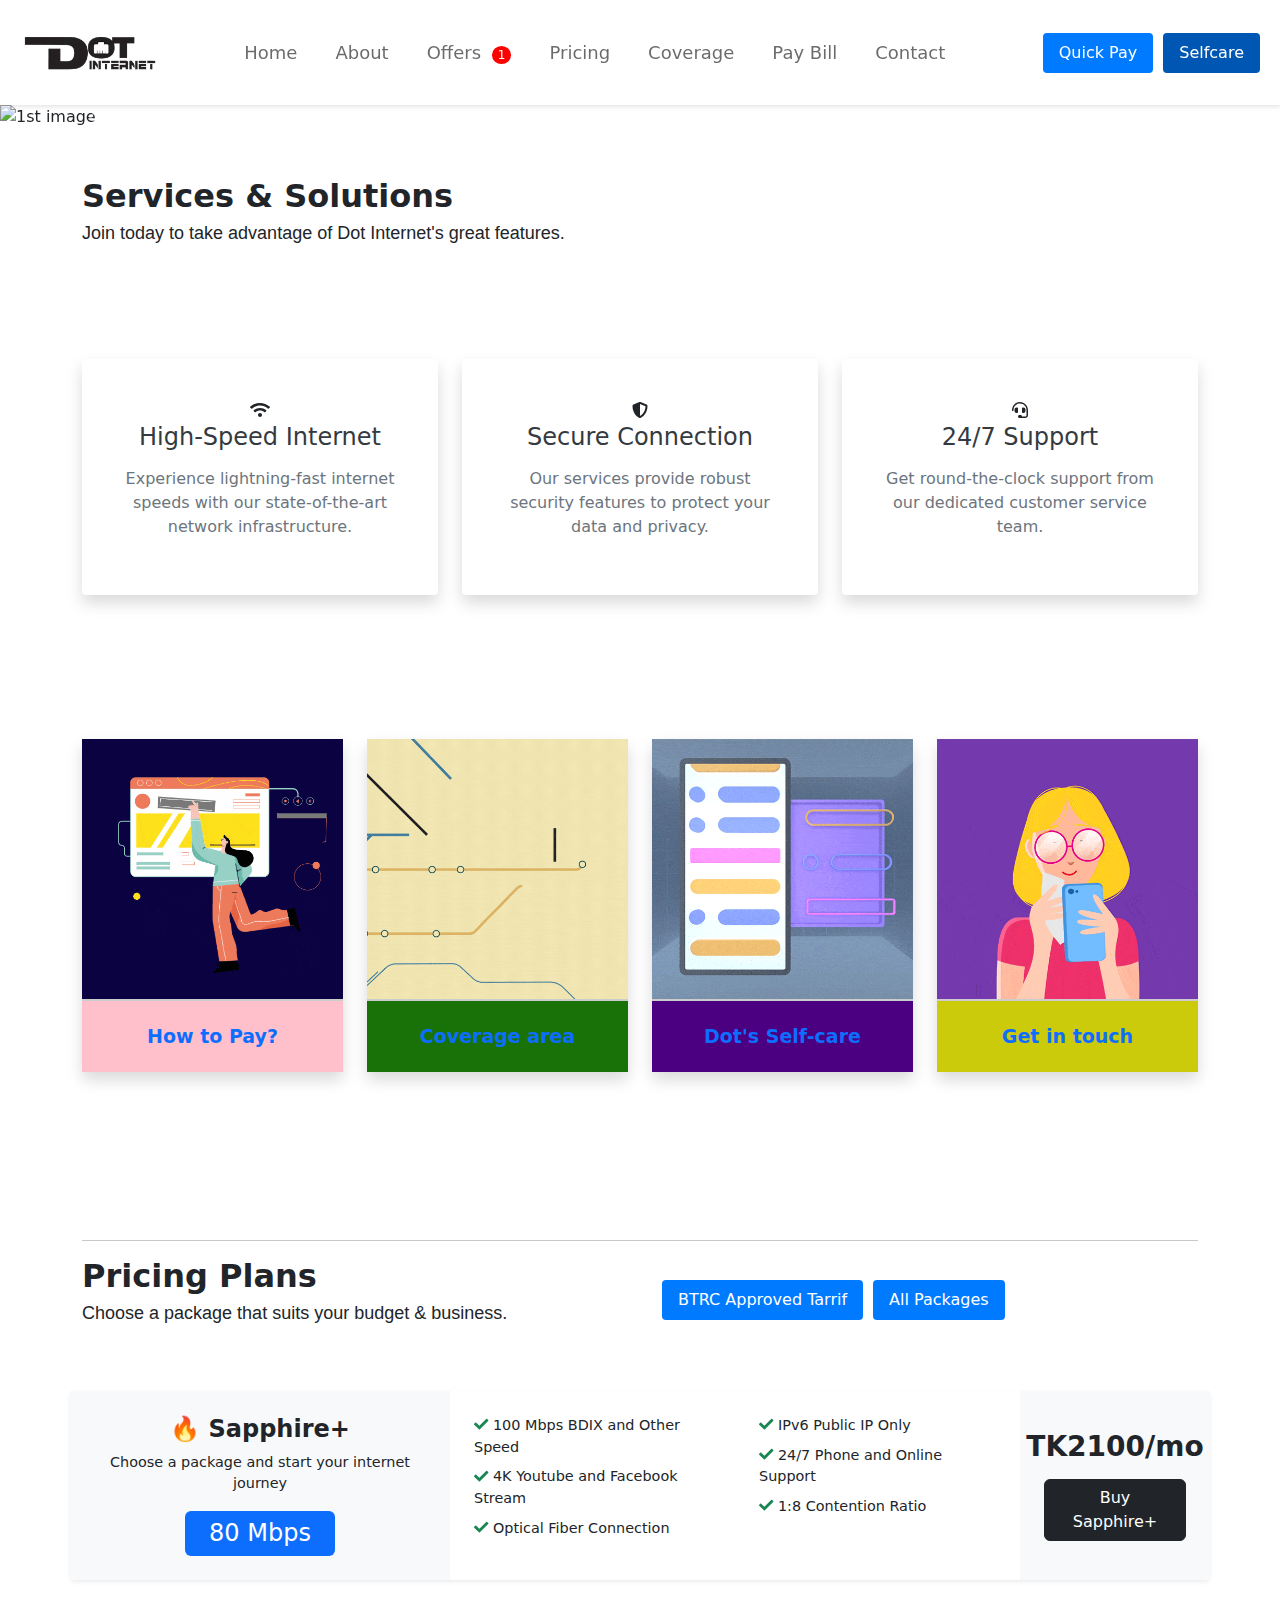
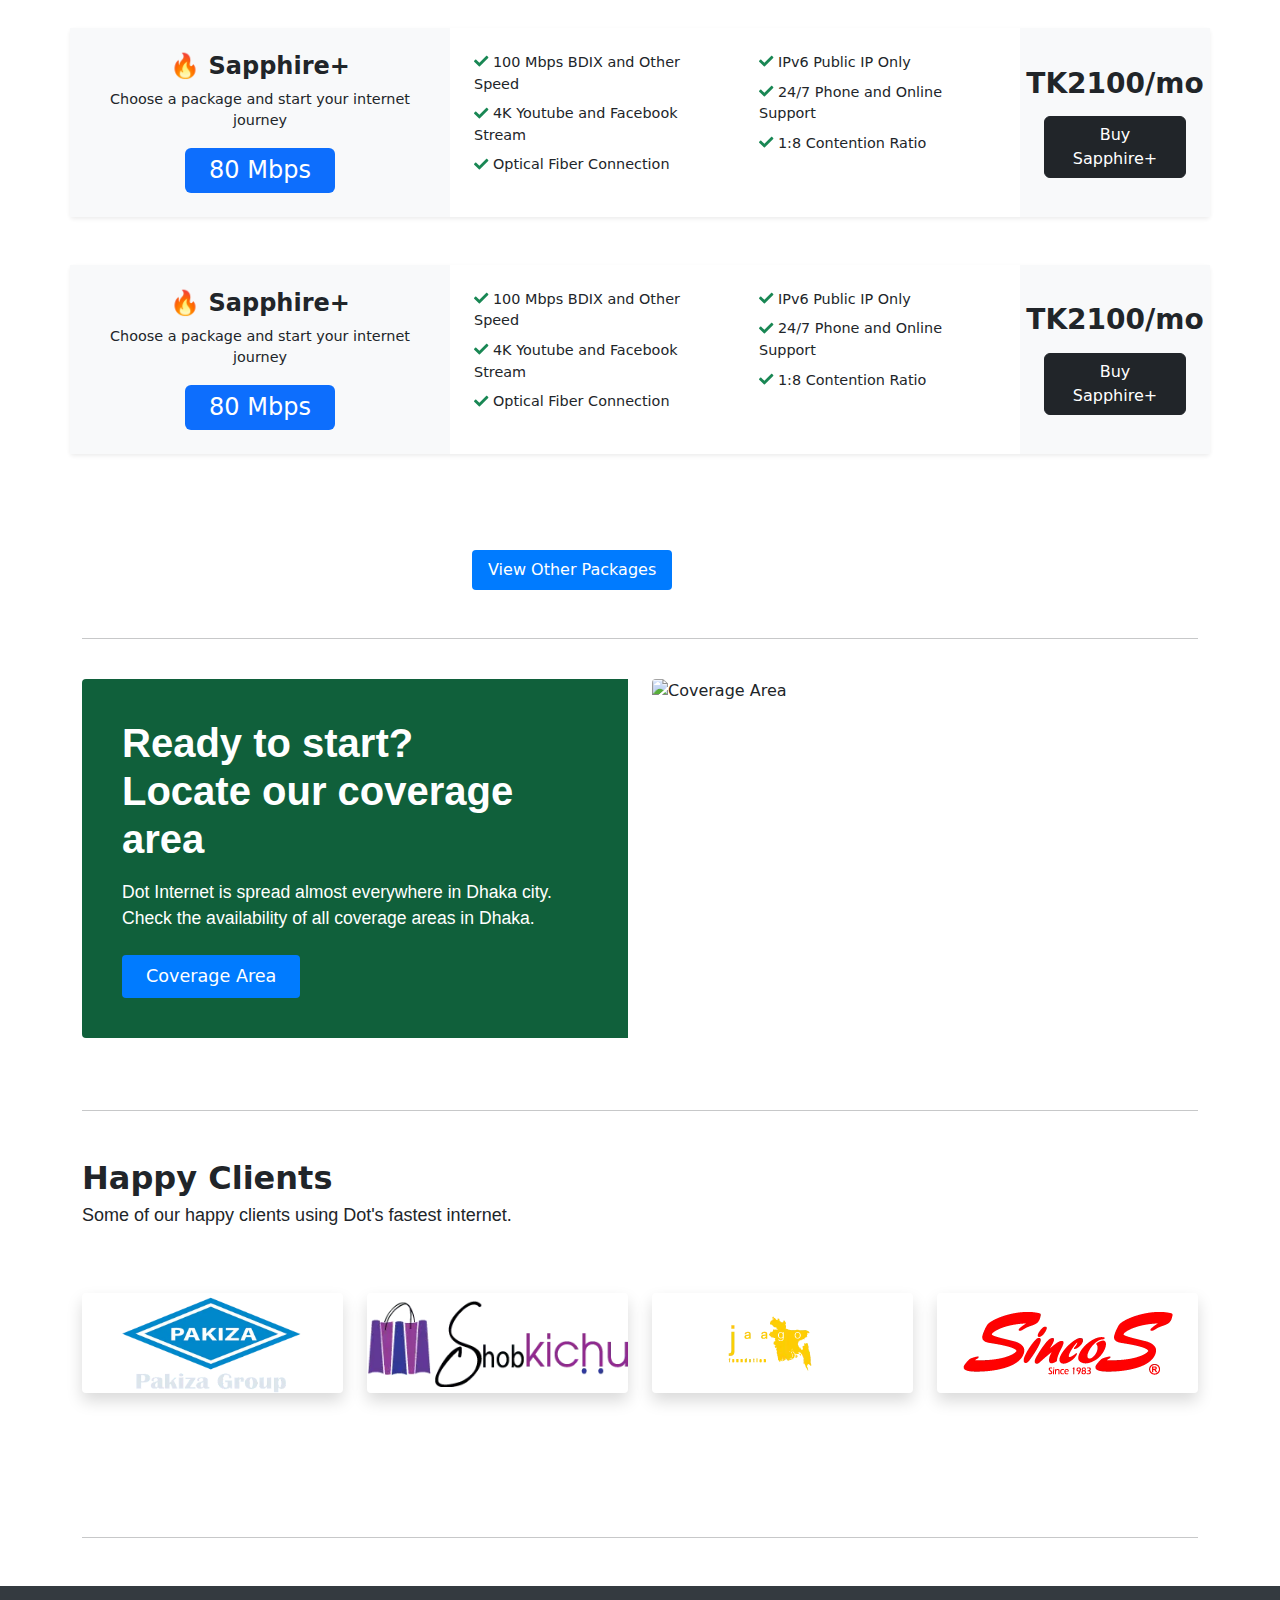
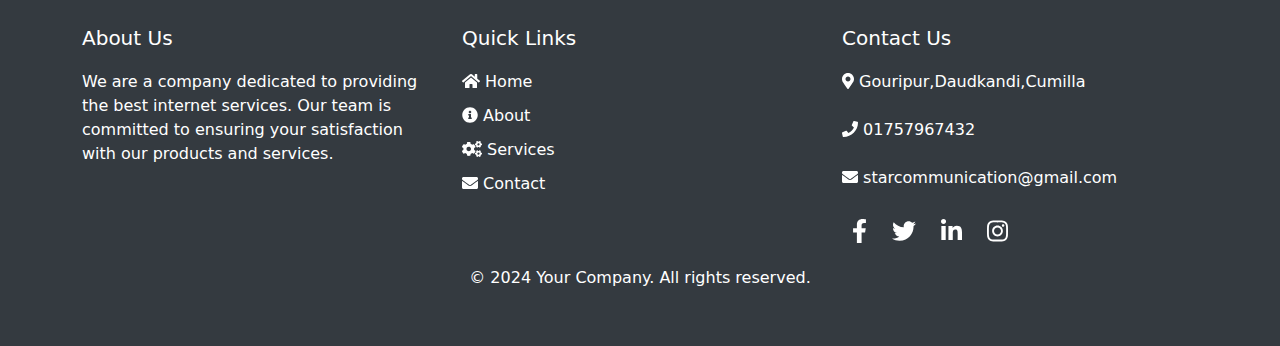
==== commit 91329f83: "header issu fixed" ====
--- a/index.html
+++ b/index.html
@@ -7,15 +7,12 @@
     <link href="assets/css/bootstrap.min.css" rel="stylesheet">
     <link rel="stylesheet" href="assets/css/style.css">
     <link rel="stylesheet" href="assets/css/all.min.css">
-    <style>
-        
-    </style>
 </head>
 <body>
      <!--========================= Header Start========== -->
     <div class="row">
         <div class="container">
-            <header class="header">
+            <header class="header" id="header">
                 <div class="" id="container">
                     <div class="logo">
                         <img src="assets/images/logo.png" alt="DOT Internet Logo">
@@ -402,5 +399,6 @@
     <script src="assets/js/popper.min.js"></script>
     <script src="assets/js/bootstrap.min.js"></script>
     <script src="assets/js/all.min.js"></script>
+    <script src="assets/js/header.js"></script>
 </body>
 </html>
--- a/assets/css/style.css
+++ b/assets/css/style.css
@@ -9,6 +9,25 @@
     background-color: #fff;
     box-shadow: 0 2px 4px rgba(0, 0, 0, 0.1);
 }
+/* Initial header styles */
+.header {
+    position: relative;
+    width: 100%;
+    z-index: 1000;
+    background: #fff; /* Adjust background color as needed */
+}
+
+/* Fixed header styles */
+.header.fixed {
+    position: fixed;
+    top: 0;
+    left: 0;
+    right: 0;
+    box-shadow: 0 2px 10px rgba(0, 0, 0, 0.1); /* Optional: Add a shadow for better visibility */
+}
+
+
+
 
 #container {
     display: flex;
